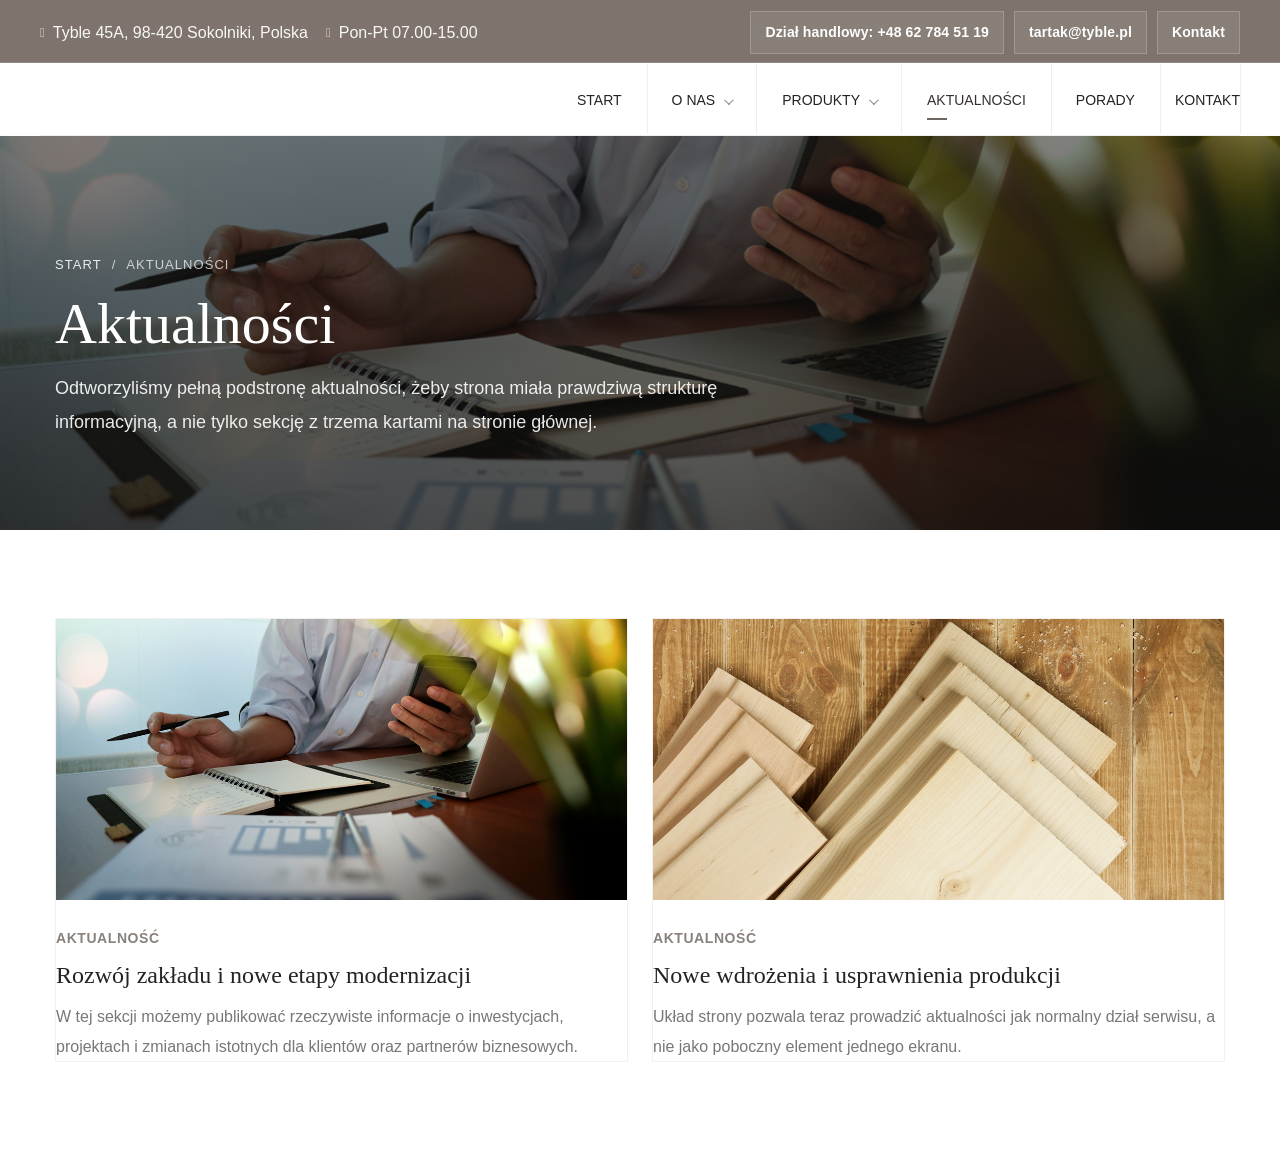
==== aktualnosci.html @ 10b48d71 "Initial site reconstruction" ====
<!DOCTYPE html>
<html lang="pl">
<head>
  <meta charset="utf-8"><meta name="viewport" content="width=device-width, initial-scale=1">
  <title>Aktualności | Tartak Tyble</title>
  <meta name="description" content="Aktualności Tartaku Tyble: rozwój firmy, projekty, inwestycje i ważne informacje dla klientów i partnerów.">
  <link rel="stylesheet" href="bootstrap.min.css"><link rel="stylesheet" href="font-awesome-5.min.css"><link rel="stylesheet" href="animate.min.css"><link rel="stylesheet" href="template.css"><link rel="stylesheet" href="default.css"><link rel="stylesheet" href="custom.css"><link rel="stylesheet" href="site.css">
</head>
<body>
  <div id="sp-top-bar"><div class="container"><div class="row align-items-center"><div id="sp-top1" class="col-lg-6 col-md-6"><div class="topbar-meta"><span><i class="fas fa-map-marker-alt"></i>Tyble 45A, 98-420 Sokolniki, Polska</span><span><i class="fas fa-clock"></i>Pon-Pt 07.00-15.00</span></div></div><div id="sp-top2" class="col-lg-6 col-md-6"><ul class="list-unstyled mb-0"><li><a href="tel:+48627845119">Dział handlowy: +48 62 784 51 19</a></li><li><a href="mailto:tartak@tyble.pl">tartak@tyble.pl</a></li><li><a href="kontakt.html">Kontakt</a></li></ul></div></div></div></div>
  <header id="sp-header"><div class="container"><div class="row align-items-center header-nav-row"><div id="sp-menu" class="col-12"><nav class="sp-megamenu-wrapper d-flex justify-content-end"><ul class="sp-megamenu-parent menu-animation-fade-up d-flex list-unstyled mb-0"><li><a href="index.html">Start</a></li><li class="sp-has-child"><a href="o-nas.html">O nas</a><div class="sp-dropdown sp-dropdown-main"><div class="sp-dropdown-inner"><ul class="list-unstyled mb-0"><li><a href="historia.html">Historia</a></li><li><a href="technologia.html">Technologia</a></li><li><a href="jakosc.html">Jakość</a></li><li><a href="park-maszynowy.html">Park maszynowy</a></li></ul></div></div></li><li class="sp-has-child"><a href="produkty.html">Produkty</a><div class="sp-dropdown sp-dropdown-main"><div class="sp-dropdown-inner"><ul class="list-unstyled mb-0"><li><a href="produkty.html#deska-sosnowa">Deska sosnowa podłogowa</a></li><li><a href="produkty.html#elewacyjne">Deski elewacyjne i podbitkowe</a></li><li><a href="produkty.html#fryzy">Fryzy</a></li><li><a href="produkty.html#ogrod">Program ogrodowy</a></li><li><a href="produkty.html#tarasowa">Deska podłogowa i tarasowa</a></li><li><a href="produkty.html#klejone">Elementy klejone i półfabrykaty meblowe</a></li><li><a href="produkty.html#listwy">Listwy wykończeniowe</a></li><li><a href="produkty.html#konstrukcyjne">Drewno konstrukcyjne</a></li><li><a href="produkty.html#tarcica">Tarcica</a></li></ul></div></div></li><li class="active"><a href="aktualnosci.html">Aktualności</a></li><li><a href="porady.html">Porady</a></li><li><a href="kontakt.html">Kontakt</a></li></ul></nav></div></div></div></header>
  <section class="page-hero" style="--page-hero-image: url('aktualnosci.jpg');"><div class="container page-shell"><div class="breadcrumbs-lite"><a href="index.html">Start</a><span>/</span><span>Aktualności</span></div><h1>Aktualności</h1><p>Odtworzyliśmy pełną podstronę aktualności, żeby strona miała prawdziwą strukturę informacyjną, a nie tylko sekcję z trzema kartami na stronie głównej.</p></div></section>
  <section class="page-section"><div class="container page-shell"><div class="article-grid"><article class="article-card"><img src="aktualnosci.jpg" alt="Aktualność 1"><div class="content-card" style="border:none;padding:28px 0 0 0;"><div class="meta-line">Aktualność</div><h3>Rozwój zakładu i nowe etapy modernizacji</h3><p>W tej sekcji możemy publikować rzeczywiste informacje o inwestycjach, projektach i zmianach istotnych dla klientów oraz partnerów biznesowych.</p></div></article><article class="article-card"><img src="projekty.jpg" alt="Aktualność 2"><div class="content-card" style="border:none;padding:28px 0 0 0;"><div class="meta-line">Aktualność</div><h3>Nowe wdrożenia i usprawnienia produkcji</h3><p>Układ strony pozwala teraz prowadzić aktualności jak normalny dział serwisu, a nie jako poboczny element jednego ekranu.</p></div></article></div></div></section>
</body>
</html>
---- template.css ----
@charset "UTF-8";
:root{--header_height: $header_height}body{text-rendering:auto;-webkit-font-smoothing:antialiased;-moz-osx-font-smoothing:grayscale}body.helix-ultimate-preloader{overflow:hidden}body.helix-ultimate-preloader:before{content:" ";position:fixed;top:0;left:0;width:100%;height:100%;z-index:99998;background:rgba(255, 255, 255, 0.9)}body.helix-ultimate-preloader:after{content:"";font-family:"FontAwesome";font-size:36px;position:fixed;top:50%;left:50%;margin-top:-24px;margin-left:-24px;width:48px;height:48px;line-break:48px;text-align:center;color:#007bff;-webkit-animation:fa-spin 2s infinite linear;animation:fa-spin 2s infinite linear;z-index:99999}a{transition:color 400ms, background-color 400ms}a,a:hover,a:focus,a:active{text-decoration:none}label{font-weight:normal}legend{padding-bottom:10px}img{display:block;max-width:100%;height:auto}.row{--bs-gutter-x: 1.875rem}.container{padding-left:15px;padding-right:15px}.element-invisible{position:absolute;padding:0;margin:0;border:0;height:1px;width:1px;overflow:hidden}#sp-top-bar{padding:8px 0;font-size:0.875rem}#sp-top-bar .sp-module{display:inline-block;margin:0 0 0 1.25rem}ul.social-icons{list-style:none;padding:0;margin:0;display:inline-block}ul.social-icons>li{display:inline-block;line-height:1.5}ul.social-icons>li:not(:last-child){margin-right:20px}.flex-auto{flex:auto}#sp-menu.menu-with-social .sp-megamenu-wrapper{flex:auto;justify-content:space-between;display:flex;align-items:center}#sp-menu>.sp-column{height:100%}#sp-menu .social-wrap{position:relative;padding-left:60px}#sp-menu .social-wrap:after{content:"";margin-top:10px;margin-bottom:10px;position:absolute;width:2px;height:calc(var(--header_height) - 20px);left:30px;background-color:rgba(80, 80, 80, 0.2)}#sp-menu ul.social-icons>li:not(:last-child){margin-right:20px}#sp-menu ul.social-icons a{color:#9c9c9c}#sp-menu .social-wrap.no-border ul.social-icons{border-left:none;padding-left:0px}#sp-menu.menu-center .sp-megamenu-wrapper{justify-content:center}.menu-flex .sp-megamenu-wrapper{display:flex;justify-content:flex-end}#menu-right .sp-module:first-child{border-right:2px solid rgba(80, 80, 80, 0.2);padding-right:30px}.header-has-modules #offcanvas-toggler{margin-right:20px;margin-left:0}.sp-module-content .mod-languages ul.lang-inline{margin:0;padding:0}.sp-module-content .mod-languages ul.lang-inline li{border:none;display:inline-block;margin:0 5px 0 0}.sp-module-content .mod-languages ul.lang-inline li a{padding:0 !important}.sp-module-content .mod-languages ul.lang-inline li>a:before{display:none}.sp-module-content .mod-languages img{display:inline-block;border:none}.sp-module-content .latestnews>li>a>span{display:block;margin-top:5px;font-size:85%}.sp-contact-info{list-style:none;padding:0;margin:0px}.sp-contact-info li{display:inline-block;margin:0px 10px 0px 0px;font-size:90%;white-space:nowrap}.sp-contact-info li i{margin:0 3px}#sp-header{height:71px;width:100%;position:relative;z-index:99;box-shadow:0 0 4px 0 rgba(0, 0, 0, 0.1);animation:spFadeIn 0.5s}#sp-header #offcanvas-toggler.offcanvas,#sp-header #offcanvas-toggler.mega{display:none !important}#sp-header.full-header-left #offcanvas-toggler.offcanvas,#sp-header.full-header-center #offcanvas-toggler.offcanvas,#sp-header.header-with-modal-menu #offcanvas-toggler.offcanvas,#sp-header.lg-header #offcanvas-toggler.offcanvas,#sp-header.header-with-social #offcanvas-toggler.offcanvas{display:flex !important}#sp-header.full-header-left .menu-with-offcanvas #offcanvas-toggler,#sp-header.full-header-center .menu-with-offcanvas #offcanvas-toggler,#sp-header.header-with-modal-menu .menu-with-offcanvas #offcanvas-toggler,#sp-header.lg-header .menu-with-offcanvas #offcanvas-toggler,#sp-header.header-with-social .menu-with-offcanvas #offcanvas-toggler{display:none !important}#sp-header.full-header{padding-left:45px;padding-right:45px}#sp-header.lg-header{box-shadow:0 2px 3px rgba(0, 0, 0, 0.1)}#sp-header.lg-header .logo{height:auto}#sp-header.lg-header #offcanvas-toggler{margin-right:20px;margin-left:0px}#sp-header.lg-header #offcanvas-toggler.offcanvas-toggler-right.offcanvas{display:none !important}#sp-header.lg-header .sp-column{height:100%}#sp-header.lg-header #sp-logo #offcanvas-toggler{display:none}#sp-header.header-with-modal-menu{color:#232323}#sp-header.header-with-modal-menu a{color:rgba(35, 35, 35, 0.6)}#sp-header.header-with-modal-menu a:hover,#sp-header.header-with-modal-menu a:focus{color:#c2bcb6}#sp-header.header-with-modal-menu .sp-contact-info>li{margin-right:15px;opacity:0.7;transition:0.3s}#sp-header.header-with-modal-menu .sp-contact-info>li:hover,#sp-header.header-with-modal-menu .sp-contact-info>li:focus{opacity:1}#sp-header.header-with-modal-menu .sp-contact-info>li>span{margin-right:5px}#sp-header.header-with-modal-menu #offcanvas-toggler{display:none !important}#sp-header.header-with-modal-menu.center-layout .modules-wrapper{height:auto;border:none;padding:0px;max-width:730px;margin:0 auto}#sp-header.header-with-modal-menu.center-layout #modal-menu .modal-menu-inner>.container{align-items:flex-start;padding:170px 0 0}#sp-header.header-with-modal-menu.center-layout #modal-menu .search{margin-bottom:80px}#sp-header.header-with-modal-menu.center-layout #modal-menu .search form:after{font-size:16px}#sp-header.header-with-modal-menu.center-layout #modal-menu .search form:hover:after{display:none}#sp-header.header-with-modal-menu.center-layout #modal-menu .search form input{background:transparent;border-bottom:2px solid rgba(32, 31, 31, 0.1);font-size:26px;padding:7px;border-radius:0px}#sp-header.header-with-modal-menu.center-layout #modal-menu .search form input::placeholder{color:rgba(32, 31, 31, 0.4)}#sp-header.header-with-modal-menu.center-layout #modal-menu .search form input:focus,#sp-header.header-with-modal-menu.center-layout #modal-menu .search form input:active,#sp-header.header-with-modal-menu.center-layout #modal-menu .search form input:active:focus{box-shadow:none;border-bottom:2px solid rgba(32, 31, 31, 0.7)}#sp-header.header-with-modal-menu.center-layout .sp-megamenu-wrapper{justify-content:center}#sp-header.header-with-modal-menu.center-layout .sp-megamenu-wrapper ul.sp-megamenu-parent{flex-direction:row}#sp-header.header-with-modal-menu.center-layout .sp-megamenu-wrapper .sp-megamenu-parent>li>a,#sp-header.header-with-modal-menu.center-layout .sp-megamenu-wrapper .sp-megamenu-parent>li>span{padding:0}#sp-header.header-with-modal-menu.center-layout .sp-megamenu-wrapper .sp-megamenu-parent>li>a:after,#sp-header.header-with-modal-menu.center-layout .sp-megamenu-wrapper .sp-megamenu-parent>li>span:after{top:100%;width:2px;height:20px;left:50%;transform:translateX(-50%);margin:10px 0 0 0}#sp-header.header-with-modal-menu.center-layout .sp-megamenu-wrapper .sp-megamenu-parent>li.sp-has-child:hover>a:after,#sp-header.header-with-modal-menu.center-layout .sp-megamenu-wrapper .sp-megamenu-parent>li.sp-has-child:hover>span:after{height:30px}#sp-header.header-with-modal-menu.center-layout .sp-megamenu-wrapper .sp-megamenu-parent>li.sp-has-child>.sp-dropdown{animation:spFadeIn 0.5s}#sp-header.header-with-modal-menu.center-layout .sp-megamenu-wrapper .sp-megamenu-parent>li:not(:last-child)>a,#sp-header.header-with-modal-menu.center-layout .sp-megamenu-wrapper .sp-megamenu-parent>li:not(:last-child)>span{margin-right:70px}#sp-header.header-with-modal-menu.center-layout .sp-megamenu-wrapper .sp-megamenu-parent>li>.sp-dropdown.sp-dropdown-main{top:100%;padding-top:50px;padding-left:0;left:auto !important;right:0px;transition:0.35s}#sp-header.header-with-modal-menu.center-layout .sp-megamenu-wrapper .sp-megamenu-parent>li>.sp-dropdown.sp-dropdown-main li.sp-menu-item>a,#sp-header.header-with-modal-menu.center-layout .sp-megamenu-wrapper .sp-megamenu-parent>li>.sp-dropdown.sp-dropdown-main li.sp-menu-item>span{padding:6px 0}#sp-header.header-with-modal-menu.classic-layout .modal-menu-inner>div{flex-direction:column;align-items:flex-start;padding:40px 0}#sp-header.header-with-modal-menu.classic-layout .modal-menu-inner>div .sp-megamenu-wrapper{height:100%;align-items:center}#sp-header.header-with-modal-menu.classic-layout .modal-menu-inner>div .social-icons{margin-top:auto;margin-bottom:0px;width:100%;border-top:2px solid rgba(32, 31, 31, 0.1);padding-top:20px;font-size:12px}#sp-header .logo{height:71px;display:inline-flex;margin:0;align-items:center}#sp-header .logo a{font-size:24px;line-height:1;margin:0;padding:0}#sp-header .logo p{margin:5px 0 0}#sp-header.header-sticky{position:fixed;z-index:9999;top:0;left:0;width:100%;animation:spFadeInDown 0.5s}#sp-header .sp-module{margin-left:20px}#sp-header nav.sp-megamenu-wrapper #offcanvas-toggler{display:none}#sp-header-topbar{position:relative;z-index:111}#sp-header-topbar .sp-profile-wrapper .sp-sign-in .user-text{display:none !important}#sp-header-topbar #sp-logo #offcanvas-toggler{display:none !important}#sp-header-topbar .container-inner{border-bottom:1px solid #e5e5e5}#sp-header-topbar .container-inner>.row{min-height:71px}#sp-header-topbar a{color:#909196}#sp-header-topbar a:hover{color:#353130}#sp-header-topbar .sp-contact-info{color:#909196}.header-modules{margin-left:20px}.header-modules .sp-module{margin-left:20px}.header-modules .search{position:relative}.header-modules .search form:after{content:"";font-family:"Font Awesome 5 Free";font-weight:900;position:absolute;top:0;font-size:12px;line-height:32px;right:10px}.header-modules .search form input{background:#efeff0;border:none;height:32px;font-size:15px;border-radius:3px;padding:5px 10px}.burger-icon{width:25px;cursor:pointer}.burger-icon>span{display:block;height:2px;background-color:#000;margin:5px 0;transition:background-color 0.3s ease-in, opacity 0.3s ease-in, transform 0.3s ease-in}.offcanvas-active .burger-icon>span,#modal-menu-toggler.active .burger-icon>span{background-color:#000}.offcanvas-active .burger-icon>span:nth-child(1),#modal-menu-toggler.active .burger-icon>span:nth-child(1){transform:translate(0, 8px) rotate(-45deg)}.offcanvas-active .burger-icon>span:nth-child(2),#modal-menu-toggler.active .burger-icon>span:nth-child(2){opacity:0}.offcanvas-active .burger-icon>span:nth-child(3),#modal-menu-toggler.active .burger-icon>span:nth-child(3){transform:translate(0, -5px) rotate(45deg)}.offcanvas-active .close-offcanvas .burger-icon>span{transition-delay:0.2s}body.modal-menu-active{overflow-y:hidden}#modal-menu{background:#f9f9f9;position:fixed !important;top:71px;left:0;right:0;transition:0.5s;bottom:120%;overflow:hidden;display:flex;z-index:10}#modal-menu.has-bg{background-image:url(../images/menu-bg.jpg);background-repeat:no-repeat;background-size:cover;background-position:center center}#modal-menu.active{bottom:0}#modal-menu .sp-megamenu-parent>li>a,#modal-menu .sp-megamenu-parent>li>span{display:block}#modal-menu .sp-megamenu-parent>li>a:after,#modal-menu .sp-megamenu-parent>li>span:after{transition:0.3s}#modal-menu .sp-megamenu-parent>li:hover>a,#modal-menu .sp-megamenu-parent>li:hover>span,#modal-menu .sp-megamenu-parent>li.active>a,#modal-menu .sp-megamenu-parent>li.active>span{color:#353130}#modal-menu .sp-megamenu-parent>li:hover>a:after,#modal-menu .sp-megamenu-parent>li:hover>span:after,#modal-menu .sp-megamenu-parent>li.active>a:after,#modal-menu .sp-megamenu-parent>li.active>span:after{opacity:1}#modal-menu .sp-megamenu-parent>li>a .nav-counter,#modal-menu .sp-megamenu-parent>li>span .nav-counter{font-size:16px}#modal-menu .sp-megamenu-parent>li:hover>a:before,#modal-menu .sp-megamenu-parent>li.active>a:before{width:0;opacity:0}#modal-menu .modal-menu-inner{position:relative !important;width:100%}#modal-menu .modal-menu-inner #menu-dismiss{position:absolute;top:60px;left:60px;cursor:pointer}#modal-menu .modal-menu-inner #menu-dismiss svg{font-size:55px}#modal-menu .modal-menu-inner>.container{display:flex;padding:70px 0;align-items:center;height:100%}#modal-menu .modal-menu-inner>.container>.row{width:100%}#modal-menu ul.sp-megamenu-parent{display:flex !important;flex-direction:column}#modal-menu ul.sp-megamenu-parent>li{position:relative}#modal-menu ul.sp-megamenu-parent>li:not(:last-child){margin-bottom:30px}#modal-menu ul.sp-megamenu-parent>li>a,#modal-menu ul.sp-megamenu-parent>li>span{font-size:26px;font-weight:600;line-height:1.4;text-transform:initial}#modal-menu ul.sp-megamenu-parent li.sp-has-child>a,#modal-menu ul.sp-megamenu-parent li.sp-has-child>span{position:relative}#modal-menu ul.sp-megamenu-parent li.sp-has-child>a:after,#modal-menu ul.sp-megamenu-parent li.sp-has-child>span:after{content:"";font-family:"Font Awesome 5 Free";float:right;position:absolute;top:2px}#modal-menu ul.sp-megamenu-parent li.sp-has-child:hover>a:after,#modal-menu ul.sp-megamenu-parent li.sp-has-child:hover>span:after{transform:translateX(5px)}#modal-menu ul.sp-megamenu-parent li.sp-has-child:hover>.sp-dropdown{animation:spFadeInDown 0.5s}#modal-menu ul.sp-megamenu-parent .sp-dropdown{left:100% !important;transition:0.3s;padding-left:20px}#modal-menu ul.sp-megamenu-parent .sp-dropdown.sp-dropdown-main{top:0px}#modal-menu ul.sp-megamenu-parent .sp-dropdown.sp-dropdown-mega{top:auto;bottom:0px}#modal-menu ul.sp-megamenu-parent .sp-dropdown .sp-dropdown-inner{box-shadow:none;border-radius:0px;position:relative;overflow:visible !important;max-height:initial;background-color:#fff;padding:20px}#modal-menu ul.sp-megamenu-parent .sp-dropdown .sp-dropdown-inner ul>li>a{font-weight:500 !important;font-size:15px !important}#modal-menu .modules-wrapper{display:flex;flex-direction:column;height:100%;justify-content:center;max-width:330px;border-left:2px solid rgba(32, 31, 31, 0.1);padding:30px;color:#232323}#modal-menu .modules-wrapper a{color:#232323}#modal-menu .modules-wrapper a:hover,#modal-menu .modules-wrapper a:focus{color:#c2bcb6}#modal-menu .modules-wrapper .sp-module{margin-left:0;margin-bottom:15px}#modal-menu .modules-wrapper .search form{margin-bottom:30px}#modal-menu .modules-wrapper .search form input{height:40px}#modal-menu .modules-wrapper .sp-contact-info{margin-bottom:10px;display:flex;flex-direction:column}#modal-menu .modules-wrapper .sp-contact-info>li{margin-bottom:35px}#modal-menu .modules-wrapper .sp-contact-info>li>span{font-size:12px;margin-bottom:10px}#modal-menu .modules-wrapper .sp-contact-info>li>a{opacity:0.7}#modal-menu .modules-wrapper .sp-contact-info>li>a:hover,#modal-menu .modules-wrapper .sp-contact-info>li>a:focus{opacity:1}#modal-menu .modules-wrapper .social-icons{font-size:14px}#modal-menu .modules-wrapper .social-icons a{opacity:0.7}#modal-menu .modules-wrapper .social-icons a:hover,#modal-menu .modules-wrapper .social-icons a:focus{opacity:1}#sp-logo.has-border{position:relative;padding-right:45px}#sp-logo.has-border:after{content:"";margin-top:10px;margin-bottom:10px;position:absolute;width:2px;height:calc(var(--header_height) - 20px);right:15px;background-color:rgba(80, 80, 80, 0.2)}#sp-logo.has-border .sp-column{display:inline-flex;align-items:center}.sp-profile-wrapper{position:relative;font-size:14px}.sp-profile-wrapper .arrow-icon{font-size:11px}.sp-profile-wrapper .sp-profile-dropdown{background:#fff;border:1px solid #e4e4e4;border-radius:3px;padding:10px 15px !important;list-style:none !important;font-size:14px;position:absolute;min-width:100px;right:0;top:100%;display:none !important}.sp-profile-wrapper .sp-profile-dropdown>li:not(:last-child){border-bottom:1px solid #e4e4e4;padding-bottom:5px;margin-bottom:5px;line-height:1.3}.sp-profile-wrapper:hover .sp-profile-dropdown{display:block !important;animation:spFadeInDown 0.5s}#sp-title{min-height:0}.sp-page-title{padding:30px 0;background-repeat:no-repeat;background-position:50% 50%;background-size:cover;background-attachment:fixed}.sp-page-title .sp-page-title-heading,.sp-page-title .sp-page-title-sub-heading{margin:0;padding:0;color:#fff}.sp-page-title .sp-page-title-heading{font-size:24px;line-height:1}.sp-page-title .sp-page-title-sub-heading{font-size:14px;font-weight:normal;line-height:1;margin-top:10px}.sp-page-title .breadcrumb{background:none;padding:0;margin:10px 0 0 0}.sp-page-title .breadcrumb>.active{color:rgba(255, 255, 255, 0.8)}.sp-page-title .breadcrumb>span,.sp-page-title .breadcrumb>li,.sp-page-title .breadcrumb>li+li:before,.sp-page-title .breadcrumb>li>a{color:#fff}.breadcrumb{padding:0.75rem 1rem;background-color:#e9ecef;border-radius:0.25rem}.body-innerwrapper{overflow-x:hidden}.layout-boxed .body-innerwrapper{max-width:1240px;margin:0 auto;box-shadow:0 0 5px rgba(0, 0, 0, 0.2)}#sp-main-body{padding:100px 0}body.view-article.remove-container .body-innerwrapper>#sp-main-body>.container,body.view-article.remove-container .body-innerwrapper>.sp-main-body>.container{max-width:100%;padding:0}.com-sppagebuilder #sp-main-body{padding:0}#sp-left .sp-module,#sp-right .sp-module{margin-top:50px;border:1px solid #f3f3f3;padding:30px;border-radius:3px}#sp-left .sp-module:first-child,#sp-right .sp-module:first-child{margin-top:0}#sp-left .sp-module .sp-module-title,#sp-right .sp-module .sp-module-title{margin:0 0 30px;padding-bottom:20px;font-size:22px;font-weight:700;border-bottom:1px solid #f3f3f3}#sp-left .sp-module ul,#sp-right .sp-module ul{list-style:none;padding:0;margin:0}#sp-left .sp-module ul>li,#sp-right .sp-module ul>li{display:block;border-bottom:1px solid #f3f3f3}#sp-left .sp-module ul>li>a,#sp-right .sp-module ul>li>a{display:block;padding:5px 0;line-height:36px;padding:2px 0}#sp-left .sp-module ul>li:last-child,#sp-right .sp-module ul>li:last-child{border-bottom:none}#sp-left .sp-module .categories-module ul,#sp-right .sp-module .categories-module ul{margin:0 10px}#sp-left .sp-module .latestnews>div,#sp-right .sp-module .latestnews>div{padding-bottom:5px;margin-bottom:5px;border-bottom:1px solid #e8e8e8}#sp-left .sp-module .latestnews>div:last-child,#sp-right .sp-module .latestnews>div:last-child{padding-bottom:0;margin-bottom:0;border-bottom:0}#sp-left .sp-module .latestnews>div>a,#sp-right .sp-module .latestnews>div>a{display:block;font-weight:400}#sp-left .sp-module .tagscloud,#sp-right .sp-module .tagscloud{margin:-2px 0}#sp-left .sp-module .tagscloud .tag-name,#sp-right .sp-module .tagscloud .tag-name{display:inline-block;padding:5px 10px;background:#808080;color:#fff;border-radius:4px;margin:2px 0}#sp-left .sp-module .tagscloud .tag-name span,#sp-right .sp-module .tagscloud .tag-name span{display:inline-block;min-width:10px;padding:3px 7px;font-size:12px;font-weight:700;line-height:1;text-align:center;white-space:nowrap;vertical-align:baseline;background-color:rgba(0, 0, 0, 0.2);border-radius:10px}.login img{display:inline-block;margin:20px 0}.login .checkbox input[type="checkbox"]{margin-top:6px}.form-links ul{list-style:none;padding:0;margin:0}.hide-label{border:0;clip:rect(1px 1px 1px 1px);clip:rect(1px, 1px, 1px, 1px);height:1px;margin:-1px;overflow:hidden;padding:0;position:absolute;width:1px}.search .btn-toolbar{margin-bottom:20px}.search .btn-toolbar span.icon-search{margin:0}.search .btn-toolbar button{color:#fff}.search .phrases .phrases-box .controls label{display:inline-block;margin:0 20px 20px}.search .phrases .ordering-box{margin-bottom:15px}.search .only label{display:inline-block;margin:0 20px 20px}.search .search-results dt.result-title{margin-top:40px}.search .search-results dt,.search .search-results dd{margin:5px 0}.filter-search .chzn-container-single .chzn-single{height:34px;line-height:34px}.form-search .finder label{display:block}.form-search .finder .input-medium{width:60%;border-radius:4px}.finder .word input{display:inline-block}.finder .search-results.list-striped li{padding:20px 0}.article-list .article{margin-bottom:30px;padding:20px;border:1px solid #f5f5f5;border-radius:3px}.article-list .article .article-intro-image,.article-list .article .article-featured-video,.article-list .article .article-featured-audio,.article-list .article .article-feature-gallery{margin:-20px -20px 20px -20px;border-radius:3px 3px 0 0;border-bottom:1px solid #f5f5f5;overflow:hidden}.article-list .article .article-intro-image img,.article-list .article .article-featured-video img,.article-list .article .article-featured-audio img,.article-list .article .article-feature-gallery img{border-radius:3px 3px 0 0}.article-list .article .article-header h1,.article-list .article .article-header h2{font-size:1.375rem;margin:0 0 1.25rem 0}.article-list .article .article-header h1 a,.article-list .article .article-header h2 a{color:#656565}.article-list .article .article-header h1 a:hover,.article-list .article .article-header h1 a:active,.article-list .article .article-header h1 a:focus,.article-list .article .article-header h2 a:hover,.article-list .article .article-header h2 a:active,.article-list .article .article-header h2 a:focus{color:#353130}.article-list .article .readmore{font-size:0.875rem}.article-list .article .readmore a{color:#656565;font-weight:500}.article-list .article .readmore a:hover,.article-list .article .readmore a:active,.article-list .article .readmore a:focus{color:#353130}.article-list .article figcaption.caption{text-align:center;font-size:14px;color:#252525;margin:5px 0px;opacity:0.7}.related-article-large .article-image{width:350px;min-width:350px}.related-article-large .article-information{border-left:1px solid #f1f1f1;padding-left:20px;margin-left:20px}.related-article-large .article-information>span{font-size:0.813rem}.related-article-large .article-information>span+span::before{display:inline-block;padding-right:0.5rem;padding-left:0.5rem;content:"/"}.related-article-large .article-information>span a{color:#656565}.related-article-large .article-information>span a:hover{color:#353130}.related-article-large .article-information .intro-text{margin-top:20px}.article-info{display:-webkit-box;display:-ms-flexbox;display:flex;-ms-flex-wrap:wrap;flex-wrap:wrap;margin-bottom:1rem}.article-info>span{font-size:0.813rem}.article-info>span+span::before{display:inline-block;padding-right:0.5rem;padding-left:0.5rem;content:"/"}.article-info>span a{color:#656565}.article-info>span a:hover{color:#353130}.article-details .article-header{position:relative}.article-details .article-header h1,.article-details .article-header h2{font-size:2.25rem}.article-details .article-info{margin-bottom:1rem}.article-details .article-full-image{margin-bottom:2rem}.article-details .article-full-image img{display:inline-block;border-radius:4px}.article-details .article-featured-video,.article-details .article-featured-audio,.article-details .article-feature-gallery{margin-bottom:2rem}.article-details .article-ratings-social-share{padding:1rem 0;border-top:1px solid #f5f5f5;border-bottom:1px solid #f5f5f5;margin-bottom:1rem}.article-details .article-author-information{padding-top:2rem;margin-top:2rem;border-top:1px solid #f5f5f5}.article-details .article-can-edit{position:relative;margin-bottom:10px}.article-details .article-can-edit a{display:inline-block;background:#2a61c9;color:#fff;padding:5px 12px;border-radius:3px;font-size:14px}.article-details figcaption.caption{font-size:14px;color:#252525;margin:5px 0px;opacity:0.7}.related-article-list-container{margin-top:15px}.related-article-list-container .related-article-title{font-size:22px;padding-bottom:15px;border-bottom:1px solid #f3f3f3}.related-article-list-container ul.related-article-list{list-style:none;padding:0}.related-article-list-container ul.related-article-list li{margin-bottom:10px}.related-article-list-container ul.related-article-list li .article-header h2{font-size:1.2rem}.related-article-list-container ul.related-article-list li .article-header h2 a{color:#252525}.related-article-list-container ul.related-article-list li .article-header h2 a:hover{color:#044cd0}.related-article-list-container ul.related-article-list li .published{font-size:14px}.tags{list-style:none;padding:0;margin:-0.3125rem;display:flex;flex-wrap:wrap}.tags>li{display:inline-block;margin:0.3125rem}.tags>li a{display:block;font-size:0.875rem;padding:0.5rem 1rem;border-radius:6.25rem}.tags>li a:hover{color:#fff}.pager{list-style:none;padding:2rem 0 0 0;margin:2rem 0 0 0;border-top:1px solid #f5f5f5}.pager::after{display:block;clear:both;content:""}.pager>li{display:inline-block}.pager>li.previous{float:left}.pager>li.next{float:right}.pager>li a{display:inline-block;font-size:0.785rem;padding:1rem 2.5rem;border-radius:100px}#article-comments{padding-top:2rem;margin-top:2rem;border-top:1px solid #f5f5f5}.article-ratings{display:flex;align-items:center}.article-ratings .rating-symbol{unicode-bidi:bidi-override;direction:rtl;font-size:1rem;display:inline-block;margin-left:5px}.article-ratings .rating-symbol span.rating-star{font-family:"Font Awesome 5 Free";font-weight:normal;font-style:normal;display:inline-block}.article-ratings .rating-symbol span.rating-star.active:before{content:"";font-weight:900;color:#f6bc00}.article-ratings .rating-symbol span.rating-star:before{content:"";padding-right:5px}.article-ratings .rating-symbol span.rating-star:hover:before,.article-ratings .rating-symbol span.rating-star:hover~span.rating-star:before{content:"";color:#e7b000;font-weight:900;cursor:pointer}.article-ratings .ratings-count{font-size:0.785rem;color:#4c4b4b}.article-ratings .fa-spinner{margin-right:5px}.pagination-wrapper{align-items:center}.pagination-wrapper .pagination{margin-bottom:0}.article-social-share{float:right}.article-social-share .social-share-icon ul{padding:0;list-style:none;margin:0}.article-social-share .social-share-icon ul li{display:inline-block}.article-social-share .social-share-icon ul li:not(:last-child){margin-right:10px}.article-social-share .social-share-icon ul li a{border:1px solid #ededed;font-size:1rem;border-radius:50%;height:34px;line-height:34px;text-align:center;width:34px;display:inline-block}.article-social-share .social-share-icon ul li a:hover,.article-social-share .social-share-icon ul li a:focus{color:#fff}.newsfeed-category .category{list-style:none;padding:0;margin:0}.newsfeed-category .category li{padding:5px 0}.newsfeed-category #filter-search{margin:10px 0}.category-module,.categories-module,.archive-module,.latestnews,.newsflash-horiz,.mostread,.form-links,.list-striped{list-style:none;padding:0;margin:0}.category-module li,.categories-module li,.archive-module li,.latestnews li,.newsflash-horiz li,.mostread li,.form-links li,.list-striped li{padding:2px 0}.category-module li h4,.categories-module li h4,.archive-module li h4,.latestnews li h4,.newsflash-horiz li h4,.mostread li h4,.form-links li h4,.list-striped li h4{margin:5px 0}.article-footer-top{display:table;clear:both;width:100%}.article-footer-top .post_rating{float:left}.contentpane:not(.com-sppagebuilder){padding:20px}#sp-bottom{padding:60px 0 30px;font-size:14px;line-height:1.6}#sp-bottom .sp-module{margin-bottom:30px}#sp-bottom .sp-module .sp-module-title{font-weight:700;font-size:18px;margin:0 0 30px;color:#fff}#sp-bottom .sp-module ul{list-style:none;padding:0;margin:0}#sp-bottom .sp-module ul>li{display:block;margin-bottom:15px}#sp-bottom .sp-module ul>li:last-child{margin-bottom:0}#sp-bottom .sp-module ul>li>a{display:block}#sp-footer{font-size:14px;padding:0}#sp-footer .container-inner{padding:30px 0;border-top:1px solid rgba(255, 255, 255, 0.1)}#sp-footer ul.menu{display:inline-block;list-style:none;padding:0;margin:0 -10px}#sp-footer ul.menu li{display:inline-block;margin:0 10px}#sp-footer ul.menu li a{display:block}#sp-footer ul.menu li a:hover{background:none}#sp-footer #sp-footer2{text-align:right}html.coming-soon{width:100%;height:100%;min-height:100%}html.coming-soon body{width:100%;height:100%;min-height:100%;display:-ms-flexbox;display:-webkit-box;display:flex;-ms-flex-align:center;-ms-flex-pack:center;-webkit-box-align:center;align-items:center;-webkit-box-pack:center;justify-content:center;padding-top:40px;padding-bottom:40px;text-align:center;background-repeat:no-repeat;background-position:50% 40%}html.coming-soon .coming-soon-logo{display:inline-block;margin-bottom:2rem}html.coming-soon #coming-soon-countdown{margin-top:4rem}html.coming-soon #coming-soon-countdown .coming-soon-days,html.coming-soon #coming-soon-countdown .coming-soon-hours,html.coming-soon #coming-soon-countdown .coming-soon-minutes,html.coming-soon #coming-soon-countdown .coming-soon-seconds{margin:0;float:left;width:25%}html.coming-soon #coming-soon-countdown .coming-soon-days .coming-soon-number,html.coming-soon #coming-soon-countdown .coming-soon-hours .coming-soon-number,html.coming-soon #coming-soon-countdown .coming-soon-minutes .coming-soon-number,html.coming-soon #coming-soon-countdown .coming-soon-seconds .coming-soon-number{width:100%;font-size:4.5rem;letter-spacing:-1px;line-height:1}html.coming-soon #coming-soon-countdown .coming-soon-days .coming-soon-string,html.coming-soon #coming-soon-countdown .coming-soon-hours .coming-soon-string,html.coming-soon #coming-soon-countdown .coming-soon-minutes .coming-soon-string,html.coming-soon #coming-soon-countdown .coming-soon-seconds .coming-soon-string{font-size:1.5rem;letter-spacing:-1px;display:block;text-transform:uppercase}html.coming-soon .coming-soon-position{margin-top:2rem}html.coming-soon .social-icons{margin-top:4rem}html.coming-soon .coming-soon-login form{display:inline-block}html.error-page{width:100%;height:100%}html.error-page body{width:100%;height:100%;display:-ms-flexbox;display:-webkit-box;display:flex;-ms-flex-align:center;-ms-flex-pack:center;-webkit-box-align:center;align-items:center;-webkit-box-pack:center;justify-content:center;padding-top:40px;padding-bottom:40px;text-align:center;background-repeat:no-repeat;background-position:50% 40%}html.error-page .error-logo{display:inline-block;margin-bottom:2rem}html.error-page .error-code{margin:0 0 1rem;font-size:6rem;line-break:1}html.error-page .error-message{font-size:1.5rem;margin-bottom:3rem}.sp-social-share ul{display:block;padding:0;margin:20px -5px 0}.sp-social-share ul li{display:inline-block;font-size:24px;margin:0 5px}.profile>div:not(:last-child){margin-bottom:30px}.dl-horizontal dt{margin:8px 0;text-align:left}.page-header{padding-bottom:15px}table.category{width:100%}table.category thead>tr,table.category tbody>tr{border:1px solid #f2f2f2}table.category thead>tr th,table.category thead>tr td,table.category tbody>tr th,table.category tbody>tr td{padding:10px}.contact-form .form-actions{background:none;border:none}@media print{.visible-print{display:inherit !important}.hidden-print{display:none !important}}.sp-preloader{height:100%;left:0;position:fixed;top:0;width:100%;z-index:99999}.sp-preloader>div{border-radius:50%;height:50px;width:50px;top:50%;left:50%;margin-top:-25px;margin-left:-25px;position:absolute;animation:spSpin 0.75s linear infinite}.sp-preloader>div:after{content:"";position:absolute;width:49px;height:49px;top:1px;right:0;left:0;margin:auto;border-radius:50%}.sp-scroll-up{display:none;position:fixed;bottom:60px;right:30px;width:36px;height:36px;line-height:36px;text-align:center;font-size:16px;color:#fff;background:rgba(100, 100, 100, 0.4);border-radius:100%;z-index:1000;transition:all 0.3s ease}.sp-scroll-up:hover,.sp-scroll-up:active,.sp-scroll-up:focus{color:#fff;background:#000}.control-group{margin-bottom:1rem}select.form-control:not([multiple]),select.inputbox:not([multiple]),select:not([multiple]){height:calc(2.25rem + 2px)}.form-control-feedback{display:block;margin-top:0.25rem;font-size:0.875em}input[type="text"],textarea{outline:none;box-shadow:none !important}input[type="text"]:not(.form-control),input[type="email"]:not(.form-control),input[type="url"]:not(.form-control),input[type="date"]:not(.form-control),input[type="password"]:not(.form-control),input[type="search"]:not(.form-control),input[type="tel"]:not(.form-control),input[type="number"]:not(.form-control),select:not(.form-select):not(.form-control){display:block;width:100%;padding:0.5rem 0.5rem;font-size:1rem;line-height:1.25;color:#495057;background-color:#fff;background-image:none;background-clip:padding-box;border:1px solid rgba(0, 0, 0, 0.15);border-radius:0.25rem;transition:border-color ease-in-out 0.15s, box-shadow ease-in-out 0.15s}input[type="text"]:not(.form-control):focus,input[type="email"]:not(.form-control):focus,input[type="url"]:not(.form-control):focus,input[type="date"]:not(.form-control):focus,input[type="password"]:not(.form-control):focus,input[type="search"]:not(.form-control):focus,input[type="tel"]:not(.form-control):focus,input[type="number"]:not(.form-control):focus,select:not(.form-select):not(.form-control):focus{color:#495057;background-color:#fff;border-color:#80bdff;outline:0}.password-group meter{width:100%}.chzn-select,.chzn-select-deselect{width:100%}.chzn-container.chzn-container-single .chzn-single{display:block;width:100%;padding:0.5rem 0.75rem;line-height:1.25;height:calc(2.25rem + 2px);color:#495057;background-color:#fff;background-image:none;background-clip:padding-box;border:1px solid rgba(0, 0, 0, 0.15);border-radius:0.25rem;transition:border-color ease-in-out 0.15s, box-shadow ease-in-out 0.15s;box-shadow:none}.chzn-container.chzn-container-single .chzn-single div{width:30px;background:none}.chzn-container.chzn-container-single .chzn-single div>b{background:none;position:relative;font:normal normal normal 14px/1 FontAwesome}.chzn-container.chzn-container-single .chzn-single div>b:after{content:"";font-family:"Font Awesome 5 Free";font-weight:900;font-size:0.875rem;position:absolute;top:50%;left:50%;transform:translate(-50%, -50%);-webkit-transform:translate(-50%, -50%)}.chzn-container.chzn-container-single.chzn-container-active.chzn-with-drop .chzn-single{border-radius:0.25rem 0.25rem 0 0}.chzn-container.chzn-container-single .chzn-search{padding:0.625rem}.chzn-container.chzn-container-single .chzn-search input[type="text"]{display:block;width:100%;padding:0.5rem 1.429rem 0.5rem 0.75rem;font-size:0.875rem;line-height:1.25;height:calc(2rem + 2px);color:#495057;background-color:#fff;background-image:none;background-clip:padding-box;border:1px solid rgba(0, 0, 0, 0.15);border-radius:0.25rem;transition:border-color ease-in-out 0.15s, box-shadow ease-in-out 0.15s;box-shadow:none;-webkit-box-shadow:none}.chzn-container.chzn-container-single .chzn-search input[type="text"]:focus{border-color:#80bdff;outline:0;box-shadow:0 0 0 0.2rem rgba(0, 123, 255, 0.25);-webkit-box-shadow:0 0 0 0.2rem rgba(0, 123, 255, 0.25)}.chzn-container.chzn-container-single .chzn-search:after{content:"";font-family:FontAwesome;font-size:0.875rem;color:rgba(0, 0, 0, 0.2);position:absolute;top:50%;right:20px;transform:translateY(-50%);-webkit-transform:translateY(-50%)}.chzn-container.chzn-container-single .chzn-drop{border-color:rgba(0, 0, 0, 0.15);border-radius:0 0 0.25rem 0.25rem;box-shadow:none;-webkit-box-shadow:none}.chzn-container.chzn-container-single .chzn-results li.highlighted{background-image:none !important}.chzn-container.chzn-container-multi .chzn-choices{display:block;width:100%;padding:0 0.75rem;min-height:calc(2.25rem + 2px);line-height:1.25;background-color:#fff;background-image:none;background-clip:padding-box;border:1px solid rgba(0, 0, 0, 0.15);border-radius:0.25rem;transition:border-color ease-in-out 0.15s, box-shadow ease-in-out 0.15s;box-shadow:none;-webkit-box-shadow:none}.chzn-container.chzn-container-multi .chzn-choices li.search-field input[type="text"]{font-size:0.875rem;font-weight:normal;line-height:1.25;height:calc(2rem + 2px);background-color:#fff}.chzn-container.chzn-container-multi .chzn-choices li.search-choice{margin:5.5px 5px 0 0;padding:5px 20px 5px 5px;background-image:none;background-color:#f5f5f5;border-color:rgba(0, 0, 0, 0.1);box-shadow:none;-webkit-box-shadow:none}.chzn-container.chzn-container-multi .chzn-choices li.search-choice .search-choice-close{background:none;top:5px;color:rgba(0, 0, 0, 0.2)}.chzn-container.chzn-container-multi .chzn-choices li.search-choice .search-choice-close:hover{color:rgba(0, 0, 0, 0.5)}.chzn-container.chzn-container-multi .chzn-choices li.search-choice .search-choice-close:after{content:"";font-family:FontAwesome;font-size:0.875rem;position:absolute;top:0;right:0}.chzn-container.chzn-container-multi.chzn-with-drop.chzn-container-active .chzn-choices{border-radius:0.25rem}.chzn-container.chzn-container-multi.chzn-with-drop .chzn-drop{margin-top:-4px;border:none;border-radius:0;box-shadow:none;-webkit-box-shadow:none}.chzn-container.chzn-container-multi.chzn-with-drop .chzn-drop .chzn-results:not(:empty){padding:0.75rem;background:#fff;border:1px solid rgba(0, 0, 0, 0.15);border-top:0;border-radius:0 0 0.25rem 0.25rem}.chzn-container.chzn-container-multi.chzn-with-drop .chzn-drop .chzn-results li.no-results{background:none}.form-horizontal .control-label{float:left;width:auto;padding-top:5px;padding-right:5px;text-align:left}.form-horizontal .controls{margin-left:220px}.card-block{padding:20px}.card-block ul{list-style:none;padding:0;margin:0;display:block}.card-block ul li{display:block}.alert.alert-error{color:#721c24;background-color:#f8d7da;border-color:#f5c6cb}.invalid{color:#a51f18;border-color:#a51f18}#sp-cookie-consent{position:fixed;font-size:16px;font-weight:500;bottom:0;left:0;width:100%;z-index:10001}#sp-cookie-consent>div{padding:20px;position:relative}#attrib-helix_ultimate_blog_options #jform_attribs_helix_ultimate_article_format{position:relative;display:inline-block;vertical-align:middle;white-space:nowrap}#attrib-helix_ultimate_blog_options #jform_attribs_helix_ultimate_article_format .form-check-inline{margin:0;margin-right:-5px;padding-left:0px}#attrib-helix_ultimate_blog_options #jform_attribs_helix_ultimate_article_format .form-check-inline label{display:inline-block;padding:4px 12px;margin-bottom:0;font-size:13px;line-height:18px;text-align:center;vertical-align:middle;cursor:pointer;background-color:#f3f3f3;color:#333;border-top:1px solid #b3b3b3;border-right:1px solid #b3b3b3;border-bottom:1px solid #b3b3b3;box-shadow:0 1px 2px rgba(0, 0, 0, 0.05);border-radius:0}#attrib-helix_ultimate_blog_options #jform_attribs_helix_ultimate_article_format .form-check-inline label.btn-success{background:#46a546;color:#fff}#attrib-helix_ultimate_blog_options #jform_attribs_helix_ultimate_article_format .form-check-inline label input[type="radio"]{display:none !important}#attrib-helix_ultimate_blog_options #jform_attribs_helix_ultimate_article_format .form-check-inline:last-child label{border-top-right-radius:3px;border-bottom-right-radius:3px}#attrib-helix_ultimate_blog_options #jform_attribs_helix_ultimate_article_format .form-check-inline:first-child label{border-left:1px solid #b3b3b3;border-top-left-radius:3px;border-bottom-left-radius:3px}.com-contenthistory .btn-group{display:flex;justify-content:flex-end}.com-contenthistory .btn-group button{display:inline-block;padding:4px 12px;margin-bottom:0;font-size:13px;line-height:18px;text-align:center;vertical-align:middle;cursor:pointer;color:#333;text-shadow:0 1px 1px rgba(255, 255, 255, 0.75);background-color:#f5f5f5;background-repeat:repeat-x;border:1px solid #bbb;border-bottom-color:#a2a2a2;-webkit-border-radius:4px;-moz-border-radius:4px;border-radius:4px;box-shadow:inset 0 1px 0 rgba(255, 255, 255, 0.2), 0 1px 2px rgba(0, 0, 0, 0.05)}.com-contenthistory .btn-group button:hover{color:#333;background-color:#e9e9e9}#versionsModal{top:10%}#versionsModal .modal-dialog{max-width:80%}#versionsModal iframe{min-height:300px}body.com-content.view-form.layout-edit .nav-tabs .nav-link{display:block !important}.no-js img.lazyload{display:none}#system-message-container{position:fixed;bottom:0px;right:15px;max-width:350px;z-index:9999}#system-message-container .alert{font-size:13px;line-height:1.5}#system-message-container .alert>.btn-close{position:absolute;right:5px;top:5px;cursor:pointer}#system-message-container joomla-alert{font-size:13px}.com-users.view-registration #member-registration .modal-dialog,.com-users.view-registration #member-profile .modal-dialog,.com-users.view-profile #member-registration .modal-dialog,.com-users.view-profile #member-profile .modal-dialog{display:flex;align-items:center;min-height:calc(100% - 1rem)}.hu-media-modal .modal-dialog{display:flex;align-items:center;min-height:calc(100% - 1rem)}.registration #member-registration #jform_privacyconsent_privacy-lbl{display:inline-flex}.registration #member-registration #jform_privacyconsent_privacy-lbl>a{position:initial;display:block;color:#656565}.registration #member-registration #jform_privacyconsent_privacy-lbl>a:hover,.registration #member-registration #jform_privacyconsent_privacy-lbl>a:focus{color:#353130}body.com-users.view-registration>#sbox-window{overflow:hidden}body.com-users.view-registration>#sbox-window>#sbox-btn-close{top:5px;right:5px}body.helix-ultimate.hu.view-form.layout-edit .edit.item-page>#adminForm>fieldset>.joomla-tabs{display:flex;padding:0;margin:0 !important;overflow-x:auto;overflow-y:hidden;white-space:nowrap;list-style:outside none none;background-color:#f5f5f5;border-color:#ccc #ccc currentcolor;border-style:solid solid none;border-width:1px 1px 0;border-radius:0.25rem 0.25rem 0 0;border-image:none;box-shadow:0 1px #fff inset, 0 2px 3px -3px rgba(0, 0, 0, 0.15), 0 -4px 0 rgba(0, 0, 0, 0.05) inset, 0 0 3px rgba(0, 0, 0, 0.04)}body.helix-ultimate.hu.view-form.layout-edit .edit.item-page>#adminForm>fieldset>.joomla-tabs .nav-item>.nav-link{color:var(--text-color)}body.helix-ultimate.hu.view-form.layout-edit .edit.item-page>#adminForm>fieldset>.joomla-tabs .nav-item>.nav-link.active{background-color:rgba(0, 0, 0, 0.03);background-image:linear-gradient(to bottom, transparent, rgba(0, 0, 0, 0.05) 100%);border-right:0 none;border-left:0 none;border-top-left-radius:0;border-top-right-radius:0;box-shadow:2px 0 1px -1px rgba(0, 0, 0, 0.08) inset, -2px 0 1px -1px rgba(0, 0, 0, 0.08) inset, 0 1px 0 rgba(0, 0, 0, 0.02) inset}body.helix-ultimate.hu.view-form.layout-edit .edit.item-page>#adminForm>fieldset>.tab-content{padding:15px;background-color:#fefefe;border:1px solid #ccc;border-radius:0 0 0.25rem 0.25rem;box-shadow:0 0 3px rgba(0, 0, 0, 0.04)}body.helix-ultimate.hu.view-form.layout-edit .edit.item-page>#adminForm>fieldset #editor label#jform_title-lbl{margin-bottom:15px;font-weight:700}body.helix-ultimate.hu.view-form.layout-edit .edit.item-page>#adminForm>fieldset #editor .js-editor-tinymce{display:flex;flex-direction:column}body.helix-ultimate.hu.view-form.layout-edit .edit.item-page>#adminForm>fieldset #publishing>.control-group,body.helix-ultimate.hu.view-form.layout-edit .edit.item-page>#adminForm>fieldset #metadata>.control-group,body.helix-ultimate.hu.view-form.layout-edit .edit.item-page>#adminForm>fieldset #attrib-helix_ultimate_blog_options>.control-group{display:flex;flex-direction:column}body.helix-ultimate.hu.view-form.layout-edit .edit.item-page>#adminForm>fieldset #publishing>.control-group>label,body.helix-ultimate.hu.view-form.layout-edit .edit.item-page>#adminForm>fieldset #metadata>.control-group>label,body.helix-ultimate.hu.view-form.layout-edit .edit.item-page>#adminForm>fieldset #attrib-helix_ultimate_blog_options>.control-group>label{margin-bottom:5px;font-weight:700}body.helix-ultimate.hu.view-form.layout-edit .edit.item-page>#adminForm>fieldset #publishing>.control-group textarea,body.helix-ultimate.hu.view-form.layout-edit .edit.item-page>#adminForm>fieldset #metadata>.control-group textarea,body.helix-ultimate.hu.view-form.layout-edit .edit.item-page>#adminForm>fieldset #attrib-helix_ultimate_blog_options>.control-group textarea{width:100%}body.helix-ultimate.hu.view-form.layout-edit .edit.item-page>#adminForm>fieldset #publishing>.control-group .calendar-container .time td select,body.helix-ultimate.hu.view-form.layout-edit .edit.item-page>#adminForm>fieldset #metadata>.control-group .calendar-container .time td select,body.helix-ultimate.hu.view-form.layout-edit .edit.item-page>#adminForm>fieldset #attrib-helix_ultimate_blog_options>.control-group .calendar-container .time td select{padding:4px;font-size:13px}body.contentpane.com-media.view-images .container-popup #imageForm>#messages+.well .row-fluid{display:flex;max-width:100%}body.contentpane.com-media.view-images .container-popup #imageForm>#messages+.well .row-fluid .span8{flex:auto}body.contentpane.com-media.view-images .container-popup #imageForm>#messages+.well .row-fluid .span8>.controls{margin-left:10px;display:flex;max-width:500px}body.contentpane.com-media.view-images .container-popup #imageForm>#messages+.well .row-fluid .span8>.controls #folderlist_chzn,body.contentpane.com-media.view-images .container-popup #imageForm>#messages+.well .row-fluid .span8>.controls #folderlist{flex:auto}body.contentpane.com-media.view-images .container-popup #imageForm>#messages+.well .row-fluid .span8 #upbutton{background:var(--bs-primary);color:#fff;margin:0 5px}body.contentpane.com-media.view-images .container-popup #imageForm .well>.row-fluid:not(:last-child){margin-bottom:5px}body.contentpane.com-media.view-images .container-popup #imageForm .well>.row-fluid:not(:last-child)>.control-group:not(:last-child){margin-bottom:5px}body.contentpane.com-media.view-images .container-popup #imageForm .btn.button-cancel{background:var(--bs-danger);color:#fff}body.contentpane.com-media.view-images .container-popup #imageForm .btn.button-cancel:hover,body.contentpane.com-media.view-images .container-popup #imageForm .btn.button-cancel:focus{border-color:var(--bs-danger)}body.contentpane.com-menus.view-items.layout-modal #adminForm .js-stools-container-bar{display:flex}body.contentpane.com-modules.view-modules.layout-modal .container-popup #adminForm>.js-stools .js-stools-container-bar{display:flex;align-items:center;padding:10px 0px}body.contentpane.com-modules.view-modules.layout-modal .container-popup #adminForm>.js-stools .js-stools-container-bar>label{margin-right:10px}body.contentpane.com-modules.view-modules.layout-modal .container-popup #adminForm>.js-stools .js-stools-container-bar>.btn-wrapper.input-append{display:flex}body.contentpane.com-modules.view-modules.layout-modal .container-popup #adminForm>.js-stools .js-stools-container-bar>.btn-wrapper.input-append>button[type="submit"]{background:var(--bs-primary);color:#fff;margin-left:5px}body.contentpane.com-modules.view-modules.layout-modal .container-popup #adminForm>.js-stools .js-stools-container-bar>.btn-wrapper>button[type="button"]{background:var(--bs-primary);color:#fff}body.contentpane.com-content.view-articles.layout-modal .container-popup #adminForm>.js-stools,body.contentpane.com-menus.view-items.layout-modal .container-popup #adminForm>.js-stools,body.contentpane.com-contact.view-contacts.layout-modal .container-popup #adminForm>.js-stools{padding-top:15px}body.contentpane.com-content.view-articles.layout-modal .container-popup #adminForm>.js-stools .js-stools-container-bar,body.contentpane.com-menus.view-items.layout-modal .container-popup #adminForm>.js-stools .js-stools-container-bar,body.contentpane.com-contact.view-contacts.layout-modal .container-popup #adminForm>.js-stools .js-stools-container-bar{margin-bottom:10px}body.contentpane.com-content.view-articles.layout-modal .container-popup #adminForm>.js-stools .js-stools-container-bar>label,body.contentpane.com-menus.view-items.layout-modal .container-popup #adminForm>.js-stools .js-stools-container-bar>label,body.contentpane.com-contact.view-contacts.layout-modal .container-popup #adminForm>.js-stools .js-stools-container-bar>label{margin-right:10px}body.contentpane.com-content.view-articles.layout-modal .container-popup #adminForm>.js-stools .js-stools-container-bar>.btn-wrapper.input-append,body.contentpane.com-menus.view-items.layout-modal .container-popup #adminForm>.js-stools .js-stools-container-bar>.btn-wrapper.input-append,body.contentpane.com-contact.view-contacts.layout-modal .container-popup #adminForm>.js-stools .js-stools-container-bar>.btn-wrapper.input-append{display:flex}body.contentpane.com-content.view-articles.layout-modal .container-popup #adminForm>.js-stools .js-stools-container-bar>.btn-wrapper.input-append>button[type="submit"],body.contentpane.com-menus.view-items.layout-modal .container-popup #adminForm>.js-stools .js-stools-container-bar>.btn-wrapper.input-append>button[type="submit"],body.contentpane.com-contact.view-contacts.layout-modal .container-popup #adminForm>.js-stools .js-stools-container-bar>.btn-wrapper.input-append>button[type="submit"]{background:var(--bs-primary);color:#fff;margin-left:5px}body.contentpane.com-content.view-articles.layout-modal .container-popup #adminForm>.js-stools .js-stools-container-bar>.btn-wrapper>button[type="button"],body.contentpane.com-menus.view-items.layout-modal .container-popup #adminForm>.js-stools .js-stools-container-bar>.btn-wrapper>button[type="button"],body.contentpane.com-contact.view-contacts.layout-modal .container-popup #adminForm>.js-stools .js-stools-container-bar>.btn-wrapper>button[type="button"]{background:var(--bs-primary);color:#fff}body.contentpane.com-content.view-articles.layout-modal .container-popup #adminForm .js-stools-container-bar,body.contentpane.com-contact.view-contacts.layout-modal .container-popup #adminForm .js-stools-container-bar{display:flex;align-items:center}.modal-dialog.jviewport-width80{width:80vw;max-width:none}.btn:focus{box-shadow:none !important}.hu-media-modal .modal-content{height:65vh}.input-group.hu-j4-media{max-width:356px}.hidden{display:none !important}.field-calendar .input-group-text{padding:0}.field-calendar .input-group-text button#jform_mycalendar_btn{background:transparent;border:none;color:#212529}.form-check-inline label.form-check-label.btn{padding:0.375rem 3px}.com-media.contentpane{padding:10px !important}.com-media .well{background:#f5f5f5;padding:20px;border-radius:4px;margin-bottom:10px}.com-media .well .row{margin:0;padding:0}.com-media .well .row>div:first-child{width:calc(100% - 200px)}.com-media .well .row>div:last-child{width:200px;float:right;text-align:right;padding-top:30px}.com-media .well .row #folderlist{display:inline-block}.com-media .well .row #upbutton{display:none}.com-media.view-imagesList{padding:0px 0px 10px 0 !important}.com-media.view-imagesList:before{content:" ";display:table}.com-media.view-imagesList:after{display:block;clear:both;content:""}.com-media.view-imagesList ul.manager{list-style:none;padding:0;margin:0}.com-media.view-imagesList ul.manager>li.thumbnail{width:110px;float:left}.com-media.view-imagesList ul.manager>li.thumbnail>a{}.com-media.view-imagesList ul.manager>li.thumbnail>a.selected{border:2px solid green;position:absolute;top:0;left:0;right:0;bottom:0}.com-media.view-imagesList ul.manager>li.thumbnail>a>div:first-child{height:60px;margin-bottom:10px;text-align:center}.com-media.view-imagesList ul.manager>li.thumbnail>a>div:first-child>span{display:inline-block;width:60px;height:40px;margin:0 auto;margin-top:25px;position:relative;background-color:#92ceff;border-radius:0 5px 5px 5px}.com-media.view-imagesList ul.manager>li.thumbnail>a>div:first-child>span:before{content:"";width:50%;height:12px;border-radius:0 20px 0 0;background-color:#92ceff;position:absolute;top:-12px;left:0px}.com-media.view-imagesList ul.manager>li.thumbnail>a>div:first-child img{display:inline-block}.sp-megamenu-parent{list-style:none;padding:0;margin:0 -15px;z-index:99;display:block;float:right;position:relative}.sp-megamenu-parent .sp-menu-item>a img,.sp-megamenu-parent .sp-menu-item>span img{display:inline-block}.sp-megamenu-parent>li{display:inline-block;position:relative;padding:0}.sp-megamenu-parent>li.menu-justify{position:static}.sp-megamenu-parent>li>a,.sp-megamenu-parent>li>span{display:inline-block;padding:0 15px;line-height:71px;font-size:14px;margin:0}.sp-megamenu-parent>li:last-child>a{padding:0px 0px 0px 15px}.sp-megamenu-parent>li.active>a{font-weight:500}.sp-megamenu-parent>li .sp-menu-badge{height:20px;line-height:20px;padding:0 5px;font-size:10px;letter-spacing:1px;display:inline-block;text-transform:uppercase;background:#d60000;color:#fff;border-radius:3px}.sp-megamenu-parent .sp-module{padding:10px}.sp-megamenu-parent .sp-mega-group{list-style:none;padding:0;margin:0}.sp-megamenu-parent .sp-mega-group>li>a{display:block;text-transform:uppercase;font-size:14px;font-weight:600;margin-bottom:10px}.sp-megamenu-parent .sp-mega-group .sp-mega-group-child{list-style:none;padding:0;margin:0}.sp-megamenu-parent .sp-dropdown{margin:0;position:absolute;z-index:10;display:none}.sp-megamenu-parent .sp-dropdown .sp-dropdown-inner{box-shadow:0 3px 5px 0 rgba(0, 0, 0, 0.2);padding:20px}.sp-megamenu-parent .sp-dropdown .sp-dropdown-inner>.row:not(:first-child){margin-top:20px}.sp-megamenu-parent .sp-dropdown .sp-dropdown-items{list-style:none;padding:0;margin:0}.sp-megamenu-parent .sp-dropdown.sp-dropdown-main{top:100%}.sp-megamenu-parent .sp-dropdown.sp-dropdown-sub{top:0}.sp-megamenu-parent .sp-dropdown.sp-dropdown-sub .sp-dropdown-inner{box-shadow:0 0 5px rgba(0, 0, 0, 0.2)}.sp-megamenu-parent .sp-dropdown li.sp-menu-item{display:block;padding:0;position:relative}.sp-megamenu-parent .sp-dropdown li.sp-menu-item>a,.sp-megamenu-parent .sp-dropdown li.sp-menu-item span:not(.sp-menu-badge){font-size:14px;line-height:1;display:inline-block;padding:8px 0;cursor:pointer}.sp-megamenu-parent .sp-dropdown li.sp-menu-item>a.sp-group-title,.sp-megamenu-parent .sp-dropdown li.sp-menu-item span:not(.sp-menu-badge).sp-group-title{text-transform:uppercase;font-weight:bold}.sp-megamenu-parent .sp-dropdown .sp-module{padding:0}.sp-megamenu-parent .sp-dropdown .sp-module .sp-module-title{font-size:14px;margin:0 0 15px;text-transform:uppercase;font-weight:bold}.sp-megamenu-parent .sp-dropdown .sp-module .latestnews{margin:0}.sp-megamenu-parent .sp-dropdown .sp-module .latestnews>li:not(:last-child){margin:0 0 15px}.sp-megamenu-parent .sp-dropdown .sp-module .latestnews>li a{font-size:14px}.sp-megamenu-parent .sp-dropdown .sp-module .latestnews>li a span{opacity:0.8}.sp-megamenu-parent .sp-dropdown-mega>.row{margin-top:30px}.sp-megamenu-parent .sp-dropdown-mega>.row:first-child{margin-top:0}.sp-megamenu-parent .sp-dropdown-mega .sp-module{margin-left:0px !important}.sp-megamenu-parent .sp-has-child:hover>.sp-dropdown{display:block}.sp-megamenu-parent.menu-animation-fade .sp-has-child:hover>.sp-dropdown{animation:spFadeIn 600ms}.sp-megamenu-parent.menu-animation-fade-up .sp-has-child:hover>.sp-dropdown{animation:spFadeInUp 400ms ease-in}.sp-megamenu-parent.menu-animation-fade-down .sp-has-child:hover>.sp-dropdown{animation:spFadeInDown 400ms ease-in}.sp-megamenu-parent.menu-animation-zoom .sp-has-child:hover>.sp-dropdown{animation:spZoomIn 300ms}.sp-megamenu-parent.menu-animation-rotate .sp-has-child:hover>.sp-dropdown{animation:spRotateIn 300ms}.sp-megamenu-parent.menu-animation-pulse .sp-has-child:hover>.sp-dropdown{animation:spPulse 300ms}.offcanvas-menu .hide-on-offcanvas{display:none !important}body.ltr .sp-megamenu-parent>li.sp-has-child>a:after,body.ltr .sp-megamenu-parent>li.sp-has-child>span:after{font-family:"Font Awesome 5 Free";content:"";float:right;margin-left:7px;font-weight:900}body.ltr .sp-megamenu-parent>li .sp-menu-badge.sp-menu-badge-right{margin-left:5px}body.ltr .sp-megamenu-parent>li .sp-menu-badge.sp-menu-badge-left{margin-right:5px}body.ltr .sp-megamenu-parent .sp-dropdown .sp-dropdown-items .sp-has-child>a:after{font-family:"Font Awesome 5 Free";content:"";float:right;margin-left:7px;font-weight:900}body.ltr .sp-megamenu-parent .sp-dropdown.sp-menu-center{margin-left:45px}body.ltr .sp-megamenu-parent .sp-dropdown.sp-dropdown-main.sp-menu-right{left:0}body.ltr .sp-megamenu-parent .sp-dropdown.sp-dropdown-main.sp-menu-full{left:auto;right:0}body.ltr .sp-megamenu-parent .sp-dropdown.sp-dropdown-main.sp-menu-left{right:0}body.ltr .sp-megamenu-parent .sp-dropdown.sp-dropdown-sub{left:100%}@media (min-width:576px){.sp-menu-full.container{width:540px}}@media (min-width:768px){.sp-menu-full.container{width:720px}}@media (min-width:992px){.sp-menu-full.container{width:960px}}@media (min-width:1200px){.sp-menu-full.container{width:1140px}}@media (min-width:1400px){.sp-menu-full.container{width:1320px}}#offcanvas-toggler{display:inline-flex;align-items:center;height:71px;line-height:71px;font-size:20px}#offcanvas-toggler>span:hover{color:#fff}.offcanvas-init{overflow-x:hidden;position:relative}.offcanvas-active .offcanvas-overlay{visibility:visible;opacity:1}.offcanvas-overlay{background:rgba(0, 0, 0, 0.5);bottom:0;left:0;opacity:0;position:absolute;right:0;top:0;z-index:9999;visibility:hidden;-webkit-transition:0.4s;transition:0.4s;-webkit-backdrop-filter:blur(10px);backdrop-filter:blur(10px)}.body-wrapper{position:relative;-webkit-transition:0.4s;transition:0.4s;backface-visibility:hidden}.close-offcanvas{position:absolute;top:25px;z-index:1}.offcanvas-menu{width:300px;height:100%;position:fixed;top:60px;overflow:inherit;-webkit-transition:all 0.4s;transition:all 0.4s;z-index:10000}.offcanvas-menu #offcanvas-toggler{display:none !important}.offcanvas-menu .offcanvas-inner{padding:25px}.offcanvas-menu .offcanvas-inner .header-modules{margin-left:0px}.offcanvas-menu .offcanvas-inner .finder{margin-bottom:10px}.offcanvas-menu .offcanvas-inner .sp-sign-in{position:relative;top:10px}.offcanvas-menu .offcanvas-inner .sp-sign-in .signin-text{display:none !important}.offcanvas-menu .offcanvas-inner .sp-profile-wrapper .user-text{display:none !important}.offcanvas-menu .offcanvas-inner .sp-contact-info,.offcanvas-menu .offcanvas-inner .social-icons{font-size:14px}.offcanvas-menu .offcanvas-inner .sp-contact-info>li>a,.offcanvas-menu .offcanvas-inner .social-icons>li>a{opacity:0.7}.offcanvas-menu .offcanvas-inner .sp-contact-info>li>a:hover,.offcanvas-menu .offcanvas-inner .sp-contact-info>li>a:focus,.offcanvas-menu .offcanvas-inner .social-icons>li>a:hover,.offcanvas-menu .offcanvas-inner .social-icons>li>a:focus{opacity:1}.offcanvas-menu .offcanvas-inner .sp-contact-info{margin-top:20px}.offcanvas-menu .offcanvas-inner .sp-contact-info>li:not(:last-child){margin-bottom:10px}.offcanvas-menu .offcanvas-inner .sp-module{padding:0;margin:0}.offcanvas-menu .offcanvas-inner .sp-module:not(:last-child){margin-right:20px}.offcanvas-menu .offcanvas-inner .sp-module .sp-module-title{font-size:1rem;font-weight:bold}.offcanvas-menu .offcanvas-inner .sp-module:not(:last-child){margin-bottom:20px}.offcanvas-menu .offcanvas-inner .sp-module .awesomplete{width:210px}.offcanvas-menu .offcanvas-inner ul.menu,.offcanvas-menu .offcanvas-inner ul.menu ul{display:-webkit-box;display:-ms-flexbox;display:flex;-webkit-box-orient:vertical;-webkit-box-direction:normal;-ms-flex-direction:column;flex-direction:column;padding:0;margin:0;margin:0 0 15px 0;list-style:none}.offcanvas-menu .offcanvas-inner ul.menu>li{border:0;padding:0;margin:0;position:relative;overflow:hidden;display:block;font-weight:600}.offcanvas-menu .offcanvas-inner ul.menu>li>a,.offcanvas-menu .offcanvas-inner ul.menu>li>span{display:block;font-size:18px;padding:10px 0px;position:relative;line-height:18px;opacity:0.7;transition:0.3s}.offcanvas-menu .offcanvas-inner ul.menu>li>a:hover,.offcanvas-menu .offcanvas-inner ul.menu>li>span:hover{opacity:1}.offcanvas-menu .offcanvas-inner ul.menu>li ul.menu-child{display:none}.offcanvas-menu .offcanvas-inner ul.menu>li.menu-parent>a>.menu-toggler,.offcanvas-menu .offcanvas-inner ul.menu>li.menu-parent>.menu-separator>.menu-toggler{display:block;position:absolute;top:50%;cursor:pointer;transform:translateY(-50%);-webkit-transform:translateY(-50%);padding:10px}.offcanvas-menu .offcanvas-inner ul.menu>li.menu-parent>a>.menu-toggler:after,.offcanvas-menu .offcanvas-inner ul.menu>li.menu-parent>.menu-separator>.menu-toggler:after{font-family:"Font Awesome 5 Free";content:"";font-weight:900}.offcanvas-menu .offcanvas-inner ul.menu>li.menu-parent li.menu-parent>a{position:relative;display:block}.offcanvas-menu .offcanvas-inner ul.menu>li.menu-parent li.menu-parent .menu-toggler{right:-10px;display:block;position:absolute;top:50%;cursor:pointer;transform:translateY(-50%);-webkit-transform:translateY(-50%);padding:2px 10px}.offcanvas-menu .offcanvas-inner ul.menu>li.menu-parent li.menu-parent .menu-toggler:after{font-family:"Font Awesome 5 Free";content:"";font-weight:900}.offcanvas-menu .offcanvas-inner ul.menu>li.menu-parent li.menu-parent.menu-parent-open .menu-toggler:after{content:""}.offcanvas-menu .offcanvas-inner ul.menu>li.menu-parent.menu-parent-open>a>.menu-toggler:after,.offcanvas-menu .offcanvas-inner ul.menu>li.menu-parent.menu-parent-open>.menu-separator>.menu-toggler:after{font-family:"Font Awesome 5 Free";content:"";font-weight:900}.offcanvas-menu .offcanvas-inner ul.menu>li.menu-parent.menu-parent-open>.nav-header>.menu-toggler:after{font-family:"Font Awesome 5 Free";content:"";font-weight:900}.offcanvas-menu .offcanvas-inner ul.menu>li.menu-parent>.nav-header>.menu-toggler{display:block;position:absolute;top:50%;cursor:pointer;transform:translateY(-50%);-webkit-transform:translateY(-50%)}.offcanvas-menu .offcanvas-inner ul.menu>li.menu-parent>.nav-header>.menu-toggler:after{font-family:"Font Awesome 5 Free";content:"";font-weight:900}.offcanvas-menu .offcanvas-inner ul.menu>li>ul{display:none}.offcanvas-menu .offcanvas-inner ul.menu>li>ul li a{font-size:15px;padding:4px 0px;line-height:18px;font-weight:400}.offcanvas-menu.border-menu .offcanvas-inner ul.menu>li{border-bottom:1px solid rgba(32, 31, 31, 0.1);margin-bottom:0}.offcanvas-menu.border-menu .offcanvas-inner ul.menu>li>a{padding:15px 30px 15px 10px}.offcanvas-menu.border-menu .offcanvas-inner ul.menu ul{padding-bottom:15px}.offcanvas-menu.center-alignment .offcanvas-inner{padding:0px 15px}body.ltr #offcanvas-toggler.offcanvas-toggler-right{float:right;margin-left:20px}body.ltr #offcanvas-toggler.offcanvas-toggler-left{float:left;margin-right:20px}body.ltr.offcanvs-position-left .body-wrapper{left:0}body.ltr.offcanvs-position-left .offcanvas-menu{left:-300px;top:0}body.ltr.offcanvs-position-left.offcanvas-active .offcanvas-menu{left:0;top:0}body.ltr.offcanvs-position-right .body-wrapper{right:0}body.ltr.offcanvs-position-right .offcanvas-menu{right:-300px;top:0}body.ltr.offcanvs-position-right.offcanvas-active .offcanvas-menu{right:0;top:0}body.ltr .close-offcanvas{right:15px}body.ltr .offcanvas-menu .offcanvas-inner ul.menu>li.menu-parent>a>.menu-toggler,body.ltr .offcanvas-menu .offcanvas-inner ul.menu>li.menu-parent>.menu-separator>.menu-toggler{right:-10px}body.ltr .offcanvas-menu .offcanvas-inner ul.menu>li.menu-parent>.nav-header>.menu-toggler{right:0}body.ltr .offcanvas-menu .offcanvas-inner ul.menu>li ul{margin-left:10px}@keyframes spFadeIn{from{opacity:0}to{opacity:1}}@keyframes spFadeInUp{0%{opacity:0;transform:translateY(20px)}100%{opacity:1;transform:translateY(0)}}@keyframes spFadeInDown{0%{opacity:0;transform:translateY(-20px)}100%{opacity:1;transform:translateY(0)}}@keyframes spZoomIn{0%{opacity:0;transform:scale3d(0.3, 0.3, 0.3)}100%{opacity:1}}@keyframes spRotateIn{from{transform-origin:center;transform:rotate3d(0, 0, 1, -45deg);opacity:0}to{transform-origin:center;transform:none;opacity:1}}@keyframes spPulse{from{opacity:0;transform:scale3d(1, 1, 1)}50%{opacity:0.5;transform:scale3d(1.05, 1.05, 1.05)}to{opacity:1;transform:scale3d(1, 1, 1)}}@keyframes spSpin{to{transform:rotate(360deg)}}@-webkit-keyframes grdAiguille{0%{-webkit-transform:rotate(0deg)}100%{-webkit-transform:rotate(360deg)}}@keyframes grdAiguille{0%{transform:rotate(0deg)}100%{transform:rotate(360deg)}}@-webkit-keyframes ptAiguille{0%{-webkit-transform:rotate(0deg)}100%{-webkit-transform:rotate(360deg)}}@keyframes ptAiguille{0%{transform:rotate(0deg)}100%{transform:rotate(360deg)}}@-webkit-keyframes loader1{0%{-webkit-transform:rotate(0deg)}100%{-webkit-transform:rotate(360deg)}}@keyframes loader1{0%{transform:rotate(0deg)}100%{transform:rotate(360deg)}}@-webkit-keyframes loader6{0%{-webkit-transform:rotate(0deg)}50%{-webkit-transform:rotate(180deg)}100%{-webkit-transform:rotate(180deg)}}@keyframes loader6{0%{transform:rotate(0deg)}50%{transform:rotate(180deg)}100%{transform:rotate(180deg)}}@keyframes rotate-360{from{-moz-transform:rotate(0);-ms-transform:rotate(0);-webkit-transform:rotate(0);transform:rotate(0)}to{-moz-transform:rotate(360deg);-ms-transform:rotate(360deg);-webkit-transform:rotate(360deg);transform:rotate(360deg)}}@keyframes audioWave{25%{background:linear-gradient(#353130, #353130) 0 50%, linear-gradient(#353130, #353130) 0.625em 50%, linear-gradient(#353130, #353130) 1.25em 50%, linear-gradient(#353130, #353130) 1.875em 50%, linear-gradient(#353130, #353130) 2.5em 50%;background-repeat:no-repeat;background-size:0.5em 2em, 0.5em 0.25em, 0.5em 0.25em, 0.5em 0.25em, 0.5em 0.25em}37.5%{background:linear-gradient(#353130, #353130) 0 50%, linear-gradient(#353130, #353130) 0.625em 50%, linear-gradient(#353130, #353130) 1.25em 50%, linear-gradient(#353130, #353130) 1.875em 50%, linear-gradient(#353130, #353130) 2.5em 50%;background-repeat:no-repeat;background-size:0.5em 0.25em, 0.5em 2em, 0.5em 0.25em, 0.5em 0.25em, 0.5em 0.25em}50%{background:linear-gradient(#353130, #353130) 0 50%, linear-gradient(#353130, #353130) 0.625em 50%, linear-gradient(#353130, #353130) 1.25em 50%, linear-gradient(#353130, #353130) 1.875em 50%, linear-gradient(#353130, #353130) 2.5em 50%;background-repeat:no-repeat;background-size:0.5em 0.25em, 0.5em 0.25em, 0.5em 2em, 0.5em 0.25em, 0.5em 0.25em}62.5%{background:linear-gradient(#353130, #353130) 0 50%, linear-gradient(#353130, #353130) 0.625em 50%, linear-gradient(#353130, #353130) 1.25em 50%, linear-gradient(#353130, #353130) 1.875em 50%, linear-gradient(#353130, #353130) 2.5em 50%;background-repeat:no-repeat;background-size:0.5em 0.25em, 0.5em 0.25em, 0.5em 0.25em, 0.5em 2em, 0.5em 0.25em}75%{background:linear-gradient(#353130, #353130) 0 50%, linear-gradient(#353130, #353130) 0.625em 50%, linear-gradient(#353130, #353130) 1.25em 50%, linear-gradient(#353130, #353130) 1.875em 50%, linear-gradient(#353130, #353130) 2.5em 50%;background-repeat:no-repeat;background-size:0.5em 0.25em, 0.5em 0.25em, 0.5em 0.25em, 0.5em 0.25em, 0.5em 2em}}@-webkit-keyframes effect-2{from{-webkit-transform:rotate(0deg);transform:rotate(0deg)}to{-webkit-transform:rotate(360deg);transform:rotate(360deg)}}@keyframes effect-2{from{-moz-transform:rotate(0deg);-ms-transform:rotate(0deg);transform:rotate(0deg)}to{-moz-transform:rotate(360deg);-ms-transform:rotate(360deg);transform:rotate(360deg)}}@keyframes sequence1{0%{height:10px}50%{height:50px}100%{height:10px}}@keyframes sequence2{0%{height:20px}50%{height:65px}100%{height:20px}}@keyframes rot1{100%{transform:skew(-10deg) translateX(50px) rotate(405deg)}}@-webkit-keyframes rot1{100%{-webkit-transform:skew(-10deg) translateX(50px) rotate(405deg)}}@keyframes rot2{100%{transform:skew(-10deg) rotate(525deg)}}@-webkit-keyframes rot2{100%{-webkit-transform:skew(-10deg) rotate(525deg)}}@keyframes rot3{100%{transform:skew(-10deg) translateX(20px) translateY(-50px) rotate(645deg)}}@-webkit-keyframes rot3{100%{-webkit-transform:skew(-10deg) translateX(20px) translateY(-50px) rotate(645deg)}}@keyframes width{10%{width:10%}20%{width:20%}30%{width:30%}40%{width:40%}50%{width:50%}60%{width:60%}70%{width:70%}80%{width:80%}90%{width:90%}100%{width:100%}}.sp-pre-loader{background:#ffffff;height:100%;left:0;position:fixed;top:0;width:100%;z-index:99999}.sp-pre-loader .sp-loader-clock{border:3px solid #353130;border-radius:60px;bottom:0;height:80px;left:0;margin:auto;position:absolute;right:0;top:0;width:80px}.sp-pre-loader .sp-loader-clock:after{content:"";position:absolute;background-color:#353130;top:2px;left:48%;height:38px;width:4px;border-radius:5px;-webkit-transform-origin:50% 97%;transform-origin:50% 97%;-webkit-animation:grdAiguille 2s linear infinite;animation:grdAiguille 2s linear infinite}.sp-pre-loader .sp-loader-clock:before{content:"";position:absolute;background-color:#353130;top:6px;left:48%;height:35px;width:4px;border-radius:5px;-webkit-transform-origin:50% 94%;transform-origin:50% 94%;-webkit-animation:ptAiguille 12s linear infinite;animation:ptAiguille 12s linear infinite}.sp-pre-loader .sp-loader-circle{position:absolute;height:80px;width:80px;border-radius:80px;border:3px solid fade(#353130, 70%);left:0;top:0;right:0;bottom:0;margin:auto;-webkit-transform-origin:50% 50%;transform-origin:50% 50%;-webkit-animation:loader1 3s linear infinite;animation:loader1 3s linear infinite}.sp-pre-loader .sp-loader-circle:after{content:"";position:absolute;top:-5px;left:20px;width:11px;height:11px;border-radius:10px;background-color:#353130}.sp-pre-loader .sp-loader-bubble-loop{position:absolute;width:12px;height:12px;left:0;top:0;right:0;bottom:0;margin:auto;border-radius:12px;background-color:#353130;-webkit-transform-origin:50% 50%;transform-origin:50% 50%;-webkit-animation:loader6 1s ease-in-out infinite;animation:loader6 1s ease-in-out infinite}.sp-pre-loader .sp-loader-bubble-loop:before{content:"";position:absolute;background-color:rgba(53, 49, 48, 0.5);top:0px;left:-25px;height:12px;width:12px;border-radius:12px}.sp-pre-loader .sp-loader-bubble-loop:after{content:"";position:absolute;background-color:rgba(53, 49, 48, 0.5);top:0px;left:25px;height:12px;width:12px;border-radius:12px}.sp-pre-loader .circle-two{bottom:0;height:100px;left:0;margin:auto;position:absolute;right:0;top:0;width:100px}.sp-pre-loader .circle-two>span,.sp-pre-loader .circle-two>span:before,.sp-pre-loader .circle-two>span:after{content:"";display:block;border-radius:50%;border:2px solid #353130;position:absolute;top:50%;left:50%;-webkit-transform:translate(-50%, -50%);-moz-transform:translate(-50%, -50%);-ms-transform:translate(-50%, -50%);-o-transform:translate(-50%, -50%);transform:translate(-50%, -50%)}.sp-pre-loader .circle-two>span{width:100%;height:100%;top:0;left:0;border-left-color:transparent;-webkit-animation:effect-2 2s infinite linear;-moz-animation:effect-2 2s infinite linear;-ms-animation:effect-2 2s infinite linear;-o-animation:effect-2 2s infinite linear;animation:effect-2 2s infinite linear}.sp-pre-loader .circle-two>span:before{width:75%;height:75%;border-right-color:transparent}.sp-pre-loader .circle-two>span:after{width:50%;height:50%;border-bottom-color:transparent}.sp-pre-loader .wave-two-wrap{position:absolute;margin:auto;left:0;right:0;top:50%;width:90px}.sp-pre-loader .wave-two{margin:0;list-style:none;width:90px;position:relative;padding:0;height:10px}.sp-pre-loader .wave-two li{position:absolute;width:2px;height:0;background-color:#353130;bottom:0}.sp-pre-loader .wave-two li:nth-child(1){left:0;-webkit-animation:sequence1 1s ease infinite 0;animation:sequence1 1s ease infinite 0}.sp-pre-loader .wave-two li:nth-child(2){left:15px;-webkit-animation:sequence2 1s ease infinite 0.1s;animation:sequence2 1s ease infinite 0.1s}.sp-pre-loader .wave-two li:nth-child(3){left:30px;-webkit-animation:sequence1 1s ease-in-out infinite 0.2s;animation:sequence1 1s ease-in-out infinite 0.2s}.sp-pre-loader .wave-two li:nth-child(4){left:45px;-webkit-animation:sequence2 1s ease-in infinite 0.3s;animation:sequence2 1s ease-in infinite 0.3s}.sp-pre-loader .wave-two li:nth-child(5){left:60px;-webkit-animation:sequence1 1s ease-in-out infinite 0.4s;animation:sequence1 1s ease-in-out infinite 0.4s}.sp-pre-loader .wave-two li:nth-child(6){left:75px;-webkit-animation:sequence2 1s ease infinite 0.5s;animation:sequence2 1s ease infinite 0.5s}.sp-pre-loader .sp-loader-audio-wave{width:3em;height:2em;background:linear-gradient(#353130, #353130) 0 50%, linear-gradient(#353130, #353130) 0.625em 50%, linear-gradient(#353130, #353130) 1.25em 50%, linear-gradient(#353130, #353130) 1.875em 50%, linear-gradient(#353130, #353130) 2.5em 50%;background-repeat:no-repeat;background-size:0.5em 0.25em, 0.5em 0.25em, 0.5em 0.25em, 0.5em 0.25em, 0.5em 0.25em;animation:audioWave 1.5s linear infinite;position:absolute;left:0;top:0;bottom:0;right:0;margin:auto}.sp-pre-loader .sp-loader-with-logo{top:0;left:0;width:100%;height:100%;right:0;bottom:0;margin:auto;text-align:center;position:absolute;display:flex;justify-content:center;align-items:center}.sp-pre-loader .sp-loader-with-logo .logo{display:inline-block;width:auto}.sp-pre-loader .sp-loader-with-logo .line{background:#353130;height:5px;left:0;position:absolute;top:0}@media (max-width:1199px){#sp-header.full-header{padding-left:15px;padding-right:15px}#sp-header.header-with-social #sp-menu .social-wrap{padding-left:0px}.sp-megamenu-parent>li>a,.sp-megamenu-parent>li span{padding:0 10px}}@media (min-width:992px){#sp-header.header-with-modal-menu #offcanvas-toggler.offcanvas{display:none !important}}@media (max-width:991px){:root{--header_height: $header_height_sm}.sp-megamenu-parent>li>a,.sp-megamenu-parent>li>span{line-height:60px}#sp-header{height:60px}#sp-header .logo{height:60px}#sp-header.header-with-modal-menu #offcanvas-toggler{display:flex !important}#sp-header.header-with-modal-menu #modal-menu-toggler{display:none}#sp-header.full-header-center #offcanvas-toggler.mega,#sp-header.header-with-modal-menu #offcanvas-toggler.mega,#sp-header.full-header-left #offcanvas-toggler.mega,#sp-header.lg-header #offcanvas-toggler.mega,#sp-header.header-with-social #offcanvas-toggler.mega{display:flex !important}#sp-header.lg-header #offcanvas-toggler.mega{display:none !important}#sp-header.lg-header .offcanvas-toggler-left.offcanvas{display:flex !important}#sp-header-topbar .container-inner>.row{min-height:60px}#modal-menu{top:60px}#offcanvas-toggler{height:60px;line-height:60px}#sp-logo.has-border>.sp-column{border-right:none;padding-right:0px}#sp-menu .social-wrap:after,#sp-logo.has-border:after{display:none}#sp-logo.has-border{padding-right:15px}#sp-menu .social-wrap{padding-left:15px}#sp-header.header-with-modal-menu.center-layout .sp-contact-info,#sp-header.header-with-modal-menu.classic-layout .sp-contact-info{display:none}#sp-header-topbar{margin:10px 0px}#sp-header-topbar .container-inner{padding-bottom:10px}.hu-media-modal .modal-content{height:80vh}}@media (max-width:767px){#sp-menu .social-wrap{padding-left:10px}#sp-menu .social-wrap:after{display:none}#sp-header .menu-wrap{display:none}.hu-media-modal .modal-content{height:85vh}.modal-dialog.jviewport-width80{width:auto}}@media (max-width:575px){:root{--header_height: $header_height_xs}.sp-megamenu-parent>li>a,.sp-megamenu-parent>li>span{line-height:50px}#sp-header{height:60px}#sp-header .logo{height:60px}#sp-header-topbar .container-inner>.row{min-height:50px}#modal-menu{top:50px}#offcanvas-toggler{height:60px;line-height:60px}#sp-header .sp-module{margin-left:10px}#sp-header .sp-module .sp-sign-in .text{display:none}#sp-menu ul.social-icons>li:not(:last-child){margin-right:10px}#sp-header.lg-header .top-part{border-bottom:none}#sp-header.lg-header #sp-contact{order:1}#sp-header.lg-header #sp-logo{order:3}#sp-header.lg-header #sp-social{order:2}#sp-header.lg-header #sp-social .sp-column{justify-content:center !important}#sp-header.lg-header #sp-social .social-icons{margin:0}#sp-header.lg-header #sp-social .social-icons>li:not(:last-child){margin-right:10px}#sp-header.lg-header .sp-contact-info{text-align:center;margin:5px 0}.header-has-modules .container-inner>.row{flex-wrap:wrap !important}.header-has-modules #offcanvas-toggler{height:auto;line-height:1.2}html.coming-soon #coming-soon-countdown .coming-soon-days,html.coming-soon #coming-soon-countdown .coming-soon-hours,html.coming-soon #coming-soon-countdown .coming-soon-minutes,html.coming-soon #coming-soon-countdown .coming-soon-seconds{width:50%;margin-bottom:15px}html.coming-soon #coming-soon-countdown .coming-soon-days .coming-soon-number,html.coming-soon #coming-soon-countdown .coming-soon-hours .coming-soon-number,html.coming-soon #coming-soon-countdown .coming-soon-minutes .coming-soon-number,html.coming-soon #coming-soon-countdown .coming-soon-seconds .coming-soon-number{font-size:2.5rem}html.coming-soon #coming-soon-countdown .coming-soon-days .coming-soon-string,html.coming-soon #coming-soon-countdown .coming-soon-hours .coming-soon-string,html.coming-soon #coming-soon-countdown .coming-soon-minutes .coming-soon-string,html.coming-soon #coming-soon-countdown .coming-soon-seconds .coming-soon-string{font-size:14px}.view-search #search-form .btn-group{flex-wrap:wrap}.view-search #search-form button,.view-search #search-form .btn{border-radius:3px}}
---- default.css ----
body,.sp-preloader{background-color:#ffffff;color:#656565}.sp-preloader>div{background:#353130}.sp-preloader>div:after{background:#ffffff}#sp-top-bar{background:#c2bcb6;color:#fafafa}#sp-top-bar a{color:#fafafa}#sp-header{background:#ffffff}#sp-menu ul.social-icons a:hover,#sp-menu ul.social-icons a:focus{color:#353130}a{color:#353130}a:hover,a:focus,a:active{color:#353130}.tags>li{display:inline-block}.tags>li a{background:rgba(53, 49, 48, 0.1);color:#353130}.tags>li a:hover{background:#353130}.article-social-share .social-share-icon ul li a{color:#656565}.article-social-share .social-share-icon ul li a:hover,.article-social-share .social-share-icon ul li a:focus{background:#353130}.pager>li a{border:1px solid #ededed;color:#656565}.sp-reading-progress-bar{background-color:#353130}.sp-megamenu-parent>li>a{color:#232323}.sp-megamenu-parent>li:hover>a{color:#c2bcb6}.sp-megamenu-parent>li.active>a,.sp-megamenu-parent>li.active:hover>a{color:#353130}.sp-megamenu-parent .sp-dropdown .sp-dropdown-inner{background:#ffffff}.sp-megamenu-parent .sp-dropdown li.sp-menu-item>a{color:#232323}.sp-megamenu-parent .sp-dropdown li.sp-menu-item>a:hover{color:#353130}.sp-megamenu-parent .sp-dropdown li.sp-menu-item.active>a{color:#353130}.sp-megamenu-parent .sp-mega-group>li>a{color:#232323}#offcanvas-toggler>.fa{color:#232323}#offcanvas-toggler>.fa:hover,#offcanvas-toggler>.fa:focus,#offcanvas-toggler>.fa:active{color:#c2bcb6}#offcanvas-toggler>.fas{color:#232323}#offcanvas-toggler>.fas:hover,#offcanvas-toggler>.fas:focus,#offcanvas-toggler>.fas:active{color:#c2bcb6}#offcanvas-toggler>.far{color:#232323}#offcanvas-toggler>.far:hover,#offcanvas-toggler>.far:focus,#offcanvas-toggler>.far:active{color:#c2bcb6}.offcanvas-menu{background-color:#ffffff;color:#232323}.offcanvas-menu .offcanvas-inner a{color:#656565}.offcanvas-menu .offcanvas-inner a:hover,.offcanvas-menu .offcanvas-inner a:focus,.offcanvas-menu .offcanvas-inner a:active{color:#353130}.offcanvas-menu .offcanvas-inner ul.menu>li a,.offcanvas-menu .offcanvas-inner ul.menu>li span{color:#232323}.offcanvas-menu .offcanvas-inner ul.menu>li a:hover,.offcanvas-menu .offcanvas-inner ul.menu>li a:focus,.offcanvas-menu .offcanvas-inner ul.menu>li span:hover,.offcanvas-menu .offcanvas-inner ul.menu>li span:focus{color:#353130}.offcanvas-menu .offcanvas-inner ul.menu>li.menu-parent>a>.menu-toggler,.offcanvas-menu .offcanvas-inner ul.menu>li.menu-parent>.menu-separator>.menu-toggler{color:rgba(35, 35, 35, 0.5)}.offcanvas-menu .offcanvas-inner ul.menu>li.menu-parent .menu-toggler{color:rgba(35, 35, 35, 0.5)}.offcanvas-menu .offcanvas-inner ul.menu>li li a{color:rgba(35, 35, 35, 0.8)}.btn-primary,.sppb-btn-primary{border-color:#353130;background-color:#353130}.btn-primary:hover,.sppb-btn-primary:hover{border-color:#353130;background-color:#353130}ul.social-icons>li a:hover{color:#353130}.sp-page-title{background:#353130}.layout-boxed .body-innerwrapper{background:#ffffff}.sp-module ul>li>a{color:#656565}.sp-module ul>li>a:hover{color:#353130}.sp-module .latestnews>div>a{color:#656565}.sp-module .latestnews>div>a:hover{color:#353130}.sp-module .tagscloud .tag-name:hover{background:#353130}.search .btn-toolbar button{background:#353130}#sp-footer,#sp-bottom{background:#353130;color:#ffffff}#sp-footer a,#sp-bottom a{color:#a2a2a2}#sp-footer a:hover,#sp-footer a:active,#sp-footer a:focus,#sp-bottom a:hover,#sp-bottom a:active,#sp-bottom a:focus{color:#ffffff}#sp-bottom .sp-module-content .latestnews>li>a>span{color:#ffffff}.sp-comingsoon body{background-color:#353130}.pagination>li>a,.pagination>li>span{color:#656565}.pagination>li>a:hover,.pagination>li>a:focus,.pagination>li>span:hover,.pagination>li>span:focus{color:#656565}.pagination>.active>a,.pagination>.active>span{border-color:#353130;background-color:#353130}.pagination>.active>a:hover,.pagination>.active>a:focus,.pagination>.active>span:hover,.pagination>.active>span:focus{border-color:#353130;background-color:#353130}.error-code,.coming-soon-number{color:#353130}
---- custom.css ----
/*Top*/
#sp-top1,
#sp-top2 {font-size: 16px;padding-top:3px!important;line-height: 25px;padding-left:0px;}

#sp-top-bar #sp-top2 ul li{
margin-right:0px;
font-size:16px;
font-weight:400;
display:inline-block;
}
#sp-title {
	position: relative;
}
#sp-top-bar #sp-top2 ul li a{
font-size:14px;
font-weight:400;
-webkit-transition: all 300ms ease;
-ms-transition: all 300ms ease;
-o-transition: all 300ms ease;
-moz-transition: all 300ms ease;
transition: all 300ms ease;
}

#sp-top2{text-align:right;padding: 0;}

#sp-top2 > ul > li{
margin-right:10px;
font-size:14px;
color:#bbbbbb;
padding:14px 0px 13px;
display:inline-block;
}

#sp-top-bar #sp-top2 > ul > li:last-child{
margin-right:0px;
}

#sp-top-bar #sp-top2 > ul > li > a{
font-size:14px;
font-weight:400;
background:inherit;
color:#afafb5;
-webkit-transition: all 300ms ease;
-ms-transition: all 300ms ease;
-o-transition: all 300ms ease;
-moz-transition: all 300ms ease;
transition: all 300ms ease;
}

#sp-top-bar #sp-top2 .social-links{
padding-right:10px;
}

#sp-top-bar #sp-top2 .social-links a{
display:inline-block;
margin-left:10px;
line-height:1em;
font-size:14px;
padding-right:12px;
border-right:1px solid rgba(255,255,255,0.08);
transition:all 500ms ease;
-moz-transition:all 500ms ease;
-webkit-transition:all 500ms ease;
-ms-transition:all 500ms ease;
-o-transition:all 500ms ease;
}
#sp-header .container {
	border-bottom: 1px solid #efefef; margin-bottom: -1px;
}
#sp-top-bar #sp-top2 .social-links a:last-child{
padding-right:0px;
border:0px;
}

#sp-top-bar #sp-top2 .social-links a:hover{
color:#fafafa;
}

#sp-top2 .dropdown-toggle::after {font-size:0!important;}
/*end*/

/*header*/
#sp-header, #sp-top-header {box-shadow: 0 0 0px 0 rgba(0, 0, 0, 0);}

/*menu*/
.sp-megamenu-parent > li > a, .sp-megamenu-parent > li > span {
text-transform: uppercase;
padding: 0px 25px;
font-weight:500;
border-right: 1px solid #efefef;
line-height:72px;
height:70px;
}

.sp-megamenu-parent > li > a:before  {
position: absolute;
content: '';
bottom: 14px;
width: 20px;
height: 2px;
opacity: 0;
background-color: #6e6663;
transition: all 500ms ease;
display:block;
margin:auto;
text-align:center;
}
.sp-megamenu-parent > li:hover a:before {opacity: 1;width: 40px;transition: all 500ms ease;}


.sp-megamenu-parent .sp-dropdown li.sp-menu-item > a:before  {opacity: 0;}
.sp-megamenu-parent .sp-dropdown li.sp-menu-item > a {padding: 15px 0;}
.sp-megamenu-parent .sp-dropdown .sp-dropdown-inner {border-bottom: 3px solid #6e6663;}
.sp-megamenu-parent > li.active:hover a:before {width: 40px;transition: all 500ms ease;}
.sp-megamenu-parent > li.active > a:before  {
position: absolute;
content: '';
bottom: 14px;
width: 20px;
height: 2px;
opacity: 1;
background-color: #6e6663;
transition: all 500ms ease;
display:block;
margin:auto;
text-align:center;
}

.sp-megamenu-parent > li > a:last-child, .sp-megamenu-parent > li > span:last-child {margin-right:-1px;} 
#sp-top-header .container {
border-left: 1px solid #efefef;
border-right: 1px solid #efefef;
border-bottom: 1px solid #efefef;
border-top: 0px solid #efefef;
}
#sp-menu {
border-left: 1px solid #efefef;
border-right: 0px solid #efefef;
border-bottom: 1px solid #efefef;
border-top: 0px solid #efefef;
}
#sp-header #sp-search, #sp-header #sp-feature {border-right: 1px solid #efefef;border-bottom: 0px solid #efefef;right: 0;position: absolute;height:100%;}
#sp-header.header-sticky #sp-search, #sp-header.header-sticky #sp-feature {border:0px;}
/**/
#sp-header {transition: all 500ms ease;}
#sp-header .logo {height:auto!important;}
#sp-header.header-sticky .logo-image {height:auto!important;padding-top:10px;}
#sp-header.header-sticky {border-bottom: 1px solid #e0e0e0;transition: all 500ms ease;}

/*de facut pe responsive*/
@media (min-width: 840px) {
#sp-header #sp-logo {display:none;}
#sp-header #sp-logo .col-6 {width:0%!important;}
.sp-megamenu-parent{float:left;}
}
@media (max-width: 980px) {
#sp-search, #sp-feature {display:none;}
#sp-header {margin-bottom: 5px;}
}
@media (max-width: 820px) {
#sp-header .logo a{padding-top: 15px!important;}
}
#sp-top-header .logo-image {margin-top: 25px !important;}
#sp-header.header-sticky #sp-logo {display:block;border:0;}
#sp-header.header-sticky .sp-megamenu-parent > li > a, #sp-header.header-sticky .sp-megamenu-parent > li > span {border:0;}
#sp-header.header-sticky #sp-menu {border:0;}
/**/



/*customs*/
.separator .sppb-addon-title:after {
background: url(../images/theme-title.png) center center no-repeat;
content: "";
display: block;
width: 87px;
height: 20px;
left: 0px;
margin: 10px auto;
}

.separator-left .sppb-addon-title:after {
background: url(../images/theme-title.png) center center no-repeat;
content: "";
display: block;
width: 87px;
height: 20px;
left: 0px;
margin: 10px auto 10px 0;
}
.separator-right .sppb-addon-title:after {
background: url(../images/theme-title.png) center center no-repeat;
content: "";
display: block;
width: 87px;
height: 20px;
left: 0px;
margin: 10px 0 10px auto;
}

/*service*/
.services-block{position:relative;margin-bottom:40px;}

.services-block .inner-box{position:relative;overflow:hidden;}

.services-block .inner-box .image{position:relative;}

.services-block .inner-box .image img{position:relative;width:100%;display:block;}

.services-block .inner-box .image .icon-tag{
position: absolute;
width: 120px;
right: -32px;
top: -16px;
z-index: 99;
line-height: 100px;
color: #ffffff;
text-align: center;
-webkit-transition: all 700ms ease;
-ms-transition: all 700ms ease;
-o-transition: all 700ms ease;
-moz-transition: all 700ms ease;
transition: all 700ms ease;
}
.services-block .inner-box .image .icon-tag i {z-index:99; position:relative;}
.services-block .inner-box .image .icon-tag span {z-index:99; position:relative;}
.services-block .inner-box .image .icon-tag:before{
position: absolute;
content:'';
width: 150px;
color: #ffffff;
right: -15px;
top: 0px;
height: 70px;
font-weight: 800;
text-align: center;
background-color: #131d33;
text-transform: uppercase;
-moz-transform: rotate(45deg);
-ms-transform: rotate(45deg);
-o-transform: rotate(45deg);
-webkit-transform: rotate(45deg);
transform: rotate(45deg);
z-index: 1;
}

.services-block .inner-box .image .icon-tag .icon{
position:relative;
color:#ffffff;
z-index:1;
font-size:30px;
line-height:1em;
}

.services-block .inner-box .image .overlay-box{
position: absolute;
left: 0px;
top: 0px;
width: 100%;
height: 100%;
opacity: 0;
text-align: center;
-webkit-transition: all 700ms ease;
-ms-transition: all 700ms ease;
-o-transition: all 700ms ease;
transition: all 700ms ease;
}

.services-block .inner-box .image .overlay-box .overlay-inner{
position: relative;
width: 100%;
height: 100%;
display: table;
vertical-align: middle;
padding: 10px 0px;
background: rgba(19,29,51,0.90);
}

.services-block .inner-box .image .overlay-box .overlay-inner .content{
position: relative;
display: table-cell;
vertical-align: middle;
}

.services-block .inner-box .image .overlay-box .overlay-inner .content .text{
position:relative;
color:#ffffff;
font-size:16px;
font-weight:300;
line-height:1.7em;
padding:0px 30px;
font-family: 'Roboto Slab', sans-serif;
}

.services-block .inner-box:hover .icon-tag{opacity:0;}

.services-block .inner-box:hover .image .overlay-box{opacity:1;}
.services-block .inner-box .lower-box{position:relative;border:1px solid #f0f0f0;}

.services-block .inner-box .lower-box h3{
position:relative;
font-size:20px;
font-weight:400;
text-align:center;
color:#232323;
padding-top:20px;
padding-bottom:20px;
font-family: 'Poppins', sans-serif;
-webkit-transition: all 700ms ease;
-ms-transition: all 700ms ease;
-o-transition: all 700ms ease;
-moz-transition: all 700ms ease;
transition: all 700ms ease;
}

.services-block .inner-box:hover .lower-box .arrow-box{opacity:1;}

.services-block .inner-box .lower-box .hover-title{
position:absolute;
left:0px;
top:0px;
width:100%;
opacity:0;
height:100%;
visibility:hidden;
padding:20px 20px;
-webkit-transition: all 700ms ease;
-ms-transition: all 700ms ease;
-o-transition: all 700ms ease;
-moz-transition: all 700ms ease;
transition: all 700ms ease;
}

.services-block .inner-box .lower-box .hover-title h4{
position: relative;
font-size: 20px;
font-weight: 400;
text-align: left;
color:#232323;
-webkit-transition: all 700ms ease;
-ms-transition: all 700ms ease;
-o-transition: all 700ms ease;
-moz-transition: all 700ms ease;
transition: all 700ms ease;
font-family: 'Poppins', sans-serif;
}

.services-block .inner-box .lower-box .hover-title h4 a{
color: #232323;
-webkit-transition: all 700ms ease;
-ms-transition: all 700ms ease;
-o-transition: all 700ms ease;
-moz-transition: all 700ms ease;
transition: all 700ms ease;
}

.services-block .inner-box .lower-box .hover-title .arrow-box{
position: absolute;
right: 20px;
top: 22px;
width: 30px;
height: 30px;
color: #ffffff;
line-height: 30px;
text-align: center;
border-radius: 50%;
display: inline-block;
background-color: #6e6663;
-webkit-transition: all 700ms ease;
-ms-transition: all 700ms ease;
-o-transition: all 700ms ease;
-moz-transition: all 700ms ease;
transition: all 700ms ease;
}

.services-block .inner-box .lower-box .hover-title .arrow-box .arrow{padding-left: 2px;}

.services-block .inner-box:hover .lower-box h3{opacity:0;visibility:hidden;}

.services-block .inner-box:hover .lower-box .hover-title{opacity:1;visibility:visible;}

/**/
.minus {border:1px solid #f0f0f0;}
.minus .sppb-column-addons {border-right:1px solid #f0f0f0;}
.zbig {z-index:99!important;position:relative;}
.zlittle {z-index:0!important;position:relative;}
/**/
.service-block-two{position:relative;}

.service-block-two .inner-box{
position:relative;
padding:20px 10px 10px;
text-align:center;
border:1px solid rgba(255,255,255,0.10);
}

.service-block-two .inner-box .icon-box{
position:relative;
font-size:46px;
line-height:1em;
color:#ffffff;
margin-bottom:15px;
transition:all 0.3s ease;
-moz-transition:all 0.3s ease;
-webkit-transition:all 0.3s ease;
-ms-transition:all 0.3s ease;
-o-transition:all 0.3s ease;
}

.service-block-two .inner-box .content{
position:relative;
padding:20px 10px;
background-color:rgba(255,255,255,0.05);
}

.service-block-two .inner-box .content h3{
position:relative;
font-size:20px;
font-weight:400;
margin-bottom:10px;
}

.service-block-two .inner-box .content h3 a{
color:#ffffff;
transition:all 0.3s ease;
-moz-transition:all 0.3s ease;
-webkit-transition:all 0.3s ease;
-ms-transition:all 0.3s ease;
-o-transition:all 0.3s ease;
}

.service-block-two .inner-box .content h3 a:hover{color:#6e6663;}

.service-block-two .inner-box .content .text{
position:relative;
font-size:16px;
color:#a8a8a8;
font-weight:300;
line-height:1.7em;
}

.service-block-two .inner-box:hover .icon-box{color:#6e6663;}
/**/
.sp-simpleportfolio .sp-simpleportfolio-item .sp-simpleportfolio-overlay-wrapper .sp-simpleportfolio-overlay {
background:rgba(232, 183, 13,0.90) }

.sp-simpleportfolio-btns {display:none;}

.sp-simpleportfolio .sp-simpleportfolio-item .sp-vertical-middle > div .sp-simpleportfolio-title a {font-size: 18px;}
.sp-simpleportfolio-tags {font-size: 16px;}

.sp-simpleportfolio-description {padding-right: 5%;}
.sp-simpleportfolio-description a {
padding: 12px 38px;
line-height: 24px;
color: #232323;
font-size: 14px;
font-weight: 600;
text-transform: uppercase;
border: 2px solid #f0f0f0;
}
.sp-simpleportfolio-description a:hover {
background-color: #6e6663;
border: 2px solid #6e6663;
color: #fff;
}
.sp-simpleportfolio .sp-simpleportfolio-description > h2 {
color: #232323;
font-size: 24px;
font-weight: 400;
}
.sp-simpleportfolio .sp-simpleportfolio-meta {
padding:35px;
background-color: #f8f8f8;
}
.sp-simpleportfolio .sp-simpleportfolio-meta h4 {
color: #232323;
text-transform: uppercase;
}
.sp-simpleportfolio-link .btn-primary {
padding:14px 36px;
text-transform: uppercase;
font-size:16px;
font-weight:600;
}
/**/
.testimonial-block{position:relative;}

.testimonial-block .inner-box{
position:relative;
padding:28px 28px;
background-color:#ffffff;
-webkit-box-shadow: 0px 0px 14px 0px rgba(235,235,235,1);
-moz-box-shadow: 0px 0px 14px 0px rgba(235,235,235,1);
box-shadow: 0px 0px 14px 0px rgba(235,235,235,1);
}

.testimonial-block .inner-box .upper-box{
position:relative;
padding-bottom:12px;
margin-bottom:22px;
border-bottom:1px solid #f0f0f0;
}

.testimonial-block .inner-box .upper-box .author-info{position:relative;min-height:90px;}
.testimonial-block .inner-box .upper-box .author-info .author-inner{position:relative;padding-left:100px;}

.testimonial-block .inner-box .upper-box .author-info .author-inner h3{
color:#232323;
font-size:20px;
font-weight:400;
line-height:1.4em;
}

.testimonial-block .inner-box .upper-box .author-info .author-inner .location{
position:relative;
color:#6e6663;
font-size:16px;
}

.testimonial-block .inner-box .upper-box .author-info .author-inner .image{
position:absolute;
left:0px;
width:80px;
height:80px;
overflow:hidden;
border-radius:50%;
}

.testimonial-block .inner-box .upper-box .days{
position:relative;
color:#999999;
font-size:16px;
font-weight:300;
margin-bottom:10px;
font-family: 'Roboto Slab', sans-serif;
}

.testimonial-block .inner-box .upper-box .quote-icon{
position:relative;
width:46px;
height:46px;
text-align:right;
display:inline-block;
background:url(../../../images/icons/quote.png) no-repeat;
}

.testimonial-block .inner-box .upper-box .lower-box{
position:relative;
}

.testimonial-block .inner-box .lower-box .text{
position:relative;
color:#999999;
font-size:16px;
line-height:1.8em;
}

.testimonial-block .inner-box:before{
position:absolute;
content:'';
right:-1px;
bottom:-1px;
border-top: 30px solid #ebebeb;
border-right: 30px solid transparent;
}

.testimonial-block .inner-box:after{
position:absolute;
content:'';
right:-3px;
bottom:-3px;
border-bottom: 35px solid #f7f7f7;
border-left: 35px solid transparent;
}

.testimonial-section .owl-nav{display:none;}

.testimonial-section .owl-dots{
position: relative;
text-align:center;
margin-top:40px;
}

.testimonial-section .owl-dots .owl-dot{
position:relative;
display:inline-block;
margin:0px 4px;
transition: all 0.6s ease;
-moz-transition: all 0.6s ease;
-webkit-transition: all 0.6s ease;
-ms-transition: all 0.6s ease;
-o-transition: all 0.6s ease;
}

.testimonial-section .owl-dots .owl-dot span{
position:relative;
display:block;
width:10px;
height:10px;
margin:0px;
border-radius:50%;
background:none;
border:1px solid #6e6663;
transition: all 0.6s ease;
-moz-transition: all 0.6s ease;
-webkit-transition: all 0.6s ease;
-ms-transition: all 0.6s ease;
-o-transition: all 0.6s ease;
}

.testimonial-section .owl-dots .owl-dot.active span,
.testimonial-section .owl-dots .owl-dot:hover span{
background:#6e6663;
border-radius:50%;
border-color:#6e6663;
}

/**/
.hits {padding-left:20px;}
.sp-page-title {
padding: 130px 0 120px 0;
background-repeat: no-repeat;
background-size: cover;
width: 100%;
background-position: bottom center;
}
.sp-page-title h2, .sp-page-title h3 {text-align:center;position:relative;}
.sp-page-title h2{
font-size: 48px !important;
font-weight: 600;
color: #ffffff;
line-height: 1.5em;
text-transform: capitalize;
}
.sp-page-title::before {
position: absolute;
content: '';
left: 0px;
top: 0px;
width: 100%;
height: 100%;
display: block;
background-color: rgba(0,0,0,0.70);
}
.sp-page-title .breadcrumb > span, .sp-page-title .breadcrumb > li, .sp-page-title .breadcrumb > li + li::before, .sp-page-title .breadcrumb > li > a {z-index:99!important;position:relative;}
.sp-page-title .breadcrumb {
display: block!important;
margin: 10px auto!important;
text-align:center!important;
}
.sp-page-title .breadcrumb li {
	display: inline-block;
}
.sp-page-title .breadcrumb .fas {
	display: none;
}

/**/

.home-article  .sppb-addon-article .sppb-img-responsive {position:absolute; bottom:0;left:0; visibility:hidden;z-index:-99;background-repeat: no-repeat;
background-size: cover;
width: 100%;
height: 100%;
background-position: center center;
transition: all 0.4s ease;
}
.home-article .sppb-addon-article:hover .sppb-img-responsive {visibility:visible;background-size: cover;}
.home-article .sppb-addon-article {
padding: 28px 20px;
position: relative;
background: #ffffff;
transition: all 0.4s ease;
}
.home-article .sppb-addon-article:hover {background:#121212;transition: all 0.4s ease;}
.home-article  .sppb-addon-article .sppb-img-responsive:before {
position: absolute;
content: '';
left: 0px;
top: 0px;
width: 100%;
height: 100%;
display: block;
background-size: cover;
background-color: rgba(19,29,51,0.80)!important;
transition: all 0.4s ease;
z-index:99;
}
/**/
#sp-bottom .sppb-addon-title {
position: relative;
color: #ffffff;
font-size: 22px;
font-weight: 400;
padding-bottom: 15px;
margin-bottom: 25px;
text-transform: capitalize;
}
#sp-bottom .sppb-addon-title::after {
position: absolute;
content: '';
left: 0px;
bottom: 0px;
width: 35px;
height: 2px;
background-color: #6e6663;
}
#sp-bottom .sp-module ul > li {
    margin-bottom: 5px;
}
#sp-bottom ul.latestnews li a::before {content: ' '!important;padding-right:0px!important;}
#sp-bottom ul.latestnews li a {font-size: 16px!important;}
#sp-bottom .sp-module-content .latestnews > li > a > span {
color:#6e6663;
font-size: 16px;
font-weight: 400;
margin-bottom: 2px;
}
#sp-bottom .sppb-col-md-4 { border-right:1px solid rgba(255,255,255,0.10);padding-top:75px;border-bottom:1px solid rgba(255,255,255,0.10);padding-bottom:30px;}
#sp-bottom .sppb-col-md-4:first-child { border-left:1px solid rgba(255,255,255,0.10);}
#sp-bottom .sppb-column-addons {padding: 2px 0px 2px 2px;}
#sp-bottom { padding: 0;}
#sp-bottom .sp-module-content .latestnews > li {border-bottom:1px solid rgba(255,255,255,0.10);padding-bottom: 17px;}
#sp-bottom .sp-module-content .latestnews > li:first-child {padding-top:6.8px;}
#sp-bottom .sp-module-content .latestnews > li:last-child {border-bottom:0px solid rgba(255,255,255,0.10);}
/**/

#sp-bottom .notitle .sppb-addon-title {
padding-bottom: 0px;
margin-bottom: 0px;
text-transform: capitalize;
}
#sp-bottom .notitle .sppb-addon-title::after {
position: absolute;
content: '';
left: 0px;
bottom: 0px;
width: 0px;
height: 0px;
background-color: transparent;
}
#sp-bottom .notitle .sppb-col-md-4 {padding-top:30px;padding-bottom:30px;border-bottom:1px solid rgba(255,255,255,0)}
#sp-bottom .sp-module { margin-bottom: 0px;}

#sp-footer {border-top:1px solid rgba(255,255,255,0.10);}
#sp-footer1 {
margin: auto;
display: block;
text-align: center;
}
#sp-footer2{margin-right:8%;}
.sp-copyright {
color: #9c9c9c;
font-size: 14px;
text-align:center;
}
/**/
.bxshd:before {
position: absolute;
content: '';
left: 5%;
bottom: 0px;
width: 90%;
height: 40px;
border-radius: 50%;
-webkit-box-shadow: 0px 0px 20px 0px rgba(0,0,0,0.50);
-moz-box-shadow: 0px 0px 20px 0px rgba(0,0,0,0.50);
box-shadow: 0px 0px 20px 0px rgba(0,0,0,0.50);
}

/**/
.sppb-addon-article {border: 1px solid #f0f0f0;padding-bottom:20px;}
.sppb-addon-articles h3 {padding:30px 20px 2px 20px;}
.sppb-addon-articles .sppb-article-meta > span {padding:2px 20px;}
.sppb-article-introtext {padding:2px 20px;}
.sppb-addon-articles h3 a {color:#222;font-size:20px;}
.sppb-addon-articles .sppb-article-meta > span{color:#222;font-size:20px;}
.sppb-readmore {
color: #232323;
font-size: 14px;
font-weight: 700;
text-transform: uppercase;
padding:2px 20px;
}

/**/
.boxes .sppb-nav ul {text-align:center; margin:auto; display:block;}
.boxes .sppb-nav-modern > li {text-align:center; margin:auto 35px auto auto; display:block;}
.boxes .sppb-nav-modern > li > a {background:transparent; border: 1px solid #f0f0f0; color:#222;font-size: 20px;font-weight: 400;padding: 5px 15px;border-radius: 0px}
.boxes .sppb-nav-modern > li.active > a {background:#6e6663;border:1px solid #6e6663;color:#fff;}

/**/
.team-block .inner-box{position:relative;}

.team-block .inner-box .image{position:relative;}

.team-block .inner-box .image img{
position:relative;
width:100%;
display:block;
}

.team-block .inner-box .image .overlay-box{
position:absolute;
left:0px;
top:0px;
width:100%;
height:100%;
opacity:0;
display:block;
text-align:center;
transition:all 0.3s ease;
-moz-transition:all 0.3s ease;
-webkit-transition:all 0.3s ease;
-ms-transition:all 0.3s ease;
-o-transition:all 0.3s ease;
background-color:rgba(19,29,51,0.80);
}

.team-block .inner-box:hover .image .overlay-box{opacity:1;}

.team-block .inner-box .image .overlay-box .social-icon-two{top:50%;margin-top:-21px;padding-right: 40px;}

.team-block .inner-box .lower-content{
position:relative;
padding:20px 15px;
text-align:center;
border:1px solid rgba(255,255,255,0.10);
}
.team-block .inner-box .lower-content ul {padding:20px 2px 0 0;}

.team-block .inner-box .lower-content h3{
position:relative;
font-size:20px;
font-weight:400;
margin-bottom:2px;
}

.team-block .inner-box .lower-content h3 a{
position:relative;
color:#ffffff;
transition:all 0.3s ease;
-moz-transition:all 0.3s ease;
-webkit-transition:all 0.3s ease;
-ms-transition:all 0.3s ease;
-o-transition:all 0.3s ease;
}

.team-block .inner-box .lower-content h3 a:hover{color:#6e6663;}

.team-block .inner-box .lower-content .designation{
position:relative;
color:#6e6663;
font-size:16px;
margin-bottom:15px;
padding-bottom:12px;
display:inline-block;
border-bottom:1px solid rgba(255,255,255,0.10);
}

.team-block .inner-box .lower-content ul{position:relative;}

.team-block .inner-box .lower-content ul li{
position:relative;
display:block;
color:#9c9c9c;
font-size:16px;
margin-bottom:0px;
font-weight:300;
font-family: 'Roboto Slab', sans-serif;
}

.team-block .inner-box .lower-content ul li a{
position:relative;
display:block;
color:#9c9c9c;
font-size:16px;
margin-bottom:5px;
font-weight:300;
transition:all 0.3s ease;
-moz-transition:all 0.3s ease;
-webkit-transition:all 0.3s ease;
-ms-transition:all 0.3s ease;
-o-transition:all 0.3s ease;
}

.team-block .inner-box .lower-content ul li a:hover{
color:#6e6663;
text-decoration:underline;
}

.team-block.style-two .inner-box .lower-content h3 a{color:#232323;}

.team-block.style-two .inner-box .lower-content,
.team-block.style-two .inner-box .lower-content .designation{
border-color:#f0f0f0;
}

.team-page-section .team-block{margin-bottom:40px;}
/**/
/*Social Icon Two*/

.social-icon-two{
position:relative;
}

.social-icon-two li{
position:relative;
margin:0px 4px;
display:inline-block;
}

.social-icon-two li a{
position:relative;
width:42px;
height:42px;
color:#ffffff;
font-size:16px;
line-height:42px;
border-radius:50%;
text-align:center;
display:inline-block;
border:1px solid #ffffff;
-webkit-transition:all 300ms ease;
-ms-transition:all 300ms ease;
-o-transition:all 300ms ease;
-moz-transition:all 300ms ease;
transition:all 300ms ease;
}

.social-icon-two li a:hover{
color:#6e6663;
background-color:#ffffff;
}

/*Social Icon Three*/

.social-icon-three{
position:relative;
}

.social-icon-three li{
position:relative;
margin-right:8px;
display:inline-block;
}

.social-icon-three .share{
color:#232323;
font-size:18px;
font-weight:400;
display:inline-block;
margin-right:10px;
margin-left:0px;
}

.social-icon-three .share .fa{ 
font-size:14px;
}

.social-icon-three li a{
position:relative;
width:40px;
height:40px;
color:#999999;
text-align:center;
line-height:38px;
font-size:14px;
border-radius:50%;
display:inline-block;
border:2px solid #f0f0f0;
-webkit-transition:all 300ms ease;
-ms-transition:all 300ms ease;
-o-transition:all 300ms ease;
-moz-transition:all 300ms ease;
transition:all 300ms ease;
}

.social-icon-three li a:hover{
color:#ffffff;
border-color:#6e6663;
background-color:#6e6663;
}

.social-icon-four{
position:relative;
}

.social-icon-four li{
position:relative;
margin-right:14px;
display:inline-block;
}

.social-icon-four li a{
position:relative;
color:#afafaf;
font-size:14px;
-webkit-transition:all 300ms ease;
-ms-transition:all 300ms ease;
-o-transition:all 300ms ease;
-moz-transition:all 300ms ease;
transition:all 300ms ease;
}

.social-icon-four li a:hover{color:#6e6663;}
/**/

input[type="text"]:not(.form-control), input[type="email"]:not(.form-control), input[type="url"]:not(.form-control), input[type="date"]:not(.form-control), input[type="password"]:not(.form-control), input[type="search"]:not(.form-control), input[type="tel"]:not(.form-control), input[type="number"]:not(.form-control), select:not(.form-control) {
padding: 10px 20px;
height: 55px;
font-size: 16px;
font-weight: 400;
background: #ffffff;
border: 1px solid #f4f4f4;
border-radius:0;
}
.sppb-form-control, .sppb-form-group .sppb-form-control, textarea {
padding: 10px 20px;
font-size: 16px;
font-weight: 400;
background: #ffffff;
border: 1px solid #f4f4f4;
border-radius:0;
}
/*shop*/
h2.product-title a {
color: #232323!important;
transition: all 0.3s ease!important;
font-size: 16px!important;
font-weight: 400;
}
.product-price-container .sale-price {
color: #6e6663;
font-size: 16px;
font-weight: 400;
}
.j2store-product-list .product-qty {display: none;}
/**/
.image-cart {position: relative;}
.image-cart .j2store-addtocart-form {display: none;z-index:99;}

.image-cart .j2store-addtocart-form .btn-primary:hover {background:#6e6663;color:#fff;}
.image-cart .j2store-addtocart-form .btn-primary {
border-radius:0;
text-align: center;
background:#fff;
color:#6e6663;
border:0px;
padding:10px 30px;
}
.j2store-single-product2:hover .image-cart .j2store-addtocart-form {
display: block;
position: absolute;
top: 40%;
left:12.5%;
}
.j2store-single-product .j2store-mainimage {height:415px;margin-bottom:11px;}
.j2store-product-list .j2store-mainimage::before {
background: rgba(19,29,51,0.80);
content: "";
height: 100%;
left: 0;
opacity: 0;
position: absolute;
top: 0;
width: 100%;
z-index: 9;
transition: all 0.3s ease!important;
}
.j2store-single-product2:hover .j2store-mainimage::before {opacity: 1;transition: all 0.3s ease!important;}

.j2store-single-product2 {margin-bottom:50px;padding: 10px;transition: all 0.3s ease;border: 2px solid transparent; }
.j2store-single-product2:hover {border: 2px solid #eee; transition: all 0.3s ease;}
#j2store_sortby {margin-bottom:20px;}
ul.additional-image-list {margin: 0px;padding: 0;}
.additional-image-list img:hover {border:1px solid #232323; transition: all 0.3s ease-out 0s;}
.additional-image-list img {border:1px solid transparent; transition: all 0.3s ease-out 0s;}
ul.additional-image-list img {display: inline;}
#j2store-product-detail-tab {margin-top:10px;}
.img-cart {margin-top:-25px;}

.j2store-cart-button.btn.btn-primary {padding:10px 30px;border-radius:0;}
.product-qty input[type="text"], .product-qty input[type="number"] {border-radius:0;}
.product-qty input[type="number"] {padding: 10px 5px !important;vertical-align: middle;}

/**/
.upsell-product-title a {
color: #232323 !important;
transition: all 0.3s ease !important;
font-size: 16px !important;
font-weight: 400;
}
.upsell-product .btn-primary {display: none;z-index:99;}

.upsell-product .btn-primary:hover {background:#6e6663;color:#fff;}
.upsell-product .btn-primary {
border-radius:0;
text-align: center;
background:#fff;
color:#6e6663;
border:0px;
padding:10px 30px;
}
.upsell-product:hover .btn-primary {
display: block;
position: absolute;
top: 40%;
left:18%;
}

.upsell-product-image::before {
background: rgba(19,29,51,0.80)!important;
content: "";
height: 100%;
left: 0;
opacity: 0;
position: absolute;
top: 0;
width: 100%;
z-index: 9;
transition: all 0.3s ease!important;
}
.upsell-product:hover .upsell-product-image::before {opacity: 1;transition: all 0.3s ease!important;}

.upsell-product {margin-bottom:50px;padding: 10px;transition: all 0.3s ease;border: 2px solid transparent; }
.upsell-product:hover {border: 2px solid #eee; transition: all 0.3s ease;}
.product-upsells-container h3 {
font-size: 22px!important;
color: #232323;
font-weight: 400;
line-height: 1.2em;
text-transform: capitalize;
}
/**/

#sp-right .sp-module-title, #sp-left .sp-module-title{
font-size: 22px!important;
color: #232323;
font-weight: 400;
line-height: 1.2em;
text-transform: capitalize;
}

.folder a:hover::before {color:#6e6663!important;transition: all 500ms ease 0s;}
.folder a {
font-size: 16px!important;
font-weight: 400;
color: #999999;
position: relative;
transition: all 500ms ease 0s;
}
.folder li {padding:10px 0 6px 0;}
.folder a:hover {color:#6e6663!important;transition: all 500ms ease 0s;}

.j2store-search-product .btn-primary i {line-height:30px;}
.j2store-search-product .form-horizontal .btn-primary {
border: medium none;
color: #fff;
display: none;
height: 54px;
padding: 11px 0;
text-align: center;
transition: all 500ms ease 0s;
width: 50px;
border-radius:0;
float:right;
margin-right:-50px;
margin-top:-55px;
position:relative;
}
.j2store-search-product  input {
 background: #fff none repeat scroll 0 0;
border: 1px solid #f7f7f7;
color: #999999;
display: block;
font-size: 14px;
font-weight: 500;
height: 50px;
letter-spacing: 1px;
padding-left: 15px;
padding-right: 55px;
position: relative;
transition: all 500ms ease 0s;
width: 100%;
border-radius:0;
}
#sp-left .sp-module, #sp-right .sp-module {border: 0px solid #f0f0f0;}
#sp-left .sp-module ul > li, #sp-right .sp-module ul > li {border-bottom: 1px solid #f0f0f0;}
#sp-left .sp-module .sp-module-title, #sp-right .sp-module .sp-module-title {border: 0px solid #f0f0f0;margin: 0;border-bottom: 0px solid #f3f3f3;}
.simple-product .product-title  {
font-size: 24px;
font-weight: 400;
line-height: 1.4em;
color: #232323!important;
}
 .view-carts .j2store-cart .row { display: block;}
/*din bottstrap*/
.product-ldesc h3 {
color: #999999;
font-size: 20px;
font-weight: 600;
}
.product-ldesc h4 {
color: #999999;
font-size: 18px;
font-weight: 600;
padding: 13px 0;
}
.product-ldesc {
border-bottom: 1px solid #f0f0f0;
border-left: 1px solid #f0f0f0;
border-right: 1px solid #f0f0f0;
color: #999999;
font-size: 16px;
font-weight: normal;
line-height: 26px;
padding: 25px;
}
.product-title a {
color: #252525;
font-size: 24px;
font-weight: 700;
line-height: 1.4em;
margin: 0 0 3px;
text-align: left;
}
.nav-tabs {padding-top: 100px;}

#j2store-product-detail-tab.nav-tabs > li a.active{
background:#6e6663;
border-bottom: 2px solid #ffffff;
border-radius: 5px 5px 0 0;
color:#fff;
}
#j2store-product-detail-tab.nav-tabs > li a {
background: transparent;
border-radius: 5px 5px 0 0;
color: #3d3d3d;
display: block;
float: left;
font-size: 15px;
font-weight: 600;
margin-right: 2px;
padding: 15px 30px;
text-transform: uppercase;
top: 1px;
border: 1px solid #f0f0f0;
}

#j2store-product-detail-tab.nav-tabs { border-bottom: 1px solid #f0f0f0;}
/**/
#j2store-checkout-content h1, #j2store-checkout-content h2 {
font-size: 22px;
color: #232323;
font-weight: 400;
line-height: 1.2em;
text-transform: capitalize;
margin-top:20px;
}
#j2store-checkout-content .btn-primary {border-radius:0px; padding:12px 38px;}
.btn-primary {border-radius:0px;}
/*end shop*/
#sp-left .sp-module, #sp-right .sp-module  {padding: 10px 0px 10px 10px;margin-top: 10px!important;margin-left: 10px!important;}
.search input {
line-height: 28px;
padding: 10px 50px 10px 20px;
border: 1px solid #f0f0f0;
background: none;
display: block;
font-size: 16px;
width: 100%;
height: 50px;
font-weight: 400;
}

.categories-module li a {
font-size: 16px;
font-weight: 400;
padding-bottom: 12px;
color:#999999;
transition:all 0.3s ease;
}
.categories-module li:hover a {color:#6e6663;transition:all 0.3s ease;}


.dot .categories-module li a,
.dot .categories-module li:hover a {
transition:all 0.3s ease;
}
.article-details .article-header h1, .article-details .article-header h2 {
color: #232323;
font-size: 24px;
font-weight: 400;
}

.tagscloud .tag-name{
border-radius:0!important;
padding: 4px 15px 4px;
margin: 0px 6px 10px 0px;
font-size: 16px;
text-transform: capitalize;
color: #999999!important;
font-weight: 400;
border: 1px solid #f0f0f0;
background:transparent!important
}
.tagscloud .tag-name:hover {background:#6e6663!important;border: 1px solid #6e6663;color: #fff!important;}
#sp-right {border-left:1px solid #f0f0f0;}
#sp-left {border-right:1px solid #f0f0f0;}
.article-list .article .article-header h1 a, .article-list .article .article-header h2 a {
font-size: 25px;
font-weight: 400;
color: #232323;
}
.article-list .article .readmore a {
color: #232323;
font-size: 14px;
font-weight: 600;
letter-spacing: 1px;
text-transform: uppercase;
}
.article-info > span a {
top:25%;
position: absolute;
left: 40px;
color: #ffffff;
font-size: 16px;
font-weight: 400;
z-index: 99;
padding: 5px 20px 3px;
background: #6e6663;
}

.article-info > span {
color: #656565;
font-size: 16px;
font-weight: 400;
}
.article-info > span:nth-last-child(1) {padding-right:20px;}

.blog .cat-children {display:none;}
.border-contact {border: 1px solid #f0f0f0;padding:20px 20px 20px;}

/**/
.sp-simpleportfolio-meta .sp-simpleportfolio-tags {color:#6e6663;}
.sp-simpleportfolio .sp-simpleportfolio-filter > ul > li {
margin:0 10px;
}
.sp-simpleportfolio .sp-simpleportfolio-filter > ul > li > a {
font-size: 16px!important;
font-weight: 400!important;
text-transform: capitalize!important;
background:transparent!important;
border-radius:0px !important;
padding:5px 0;
}
.sp-simpleportfolio .sp-simpleportfolio-filter > ul > li.active > a {
border-bottom:2px solid #6e6663;
color: #6e6663!important;
padding:5px 0;
}
.sp-simpleportfolio .sp-simpleportfolio-filter > ul {
position: relative;
border-bottom: 0px solid #f0f0f0;
}
.sp-simpleportfolio .sp-simpleportfolio-item .sp-simpleportfolio-info {background:#fff;}
.sp-simpleportfolio .sp-simpleportfolio-item .sp-simpleportfolio-info:hover {background:#fff;}
.sp-simpleportfolio .sp-simpleportfolio-item .sp-simpleportfolio-info h3 > a {
font-size: 20px;
font-weight: 400;
}
.sp-simpleportfolio-details {margin-top:30px;}
.sp-simpleportfolio .sp-simpleportfolio-item .sp-simpleportfolio-info:hover h3 > a {color:#222;}
.sp-simpleportfolio-created{
font-weight: 400;
font-size: 16px;
color: #6e6663;
}
.sp-simpleportfolio-tags {
font-weight: 400;
font-size: 16px;
color: #fafafa;
margin-top:25px;
}
/**/

.testimonial-block-two{
position:relative;
margin-bottom:40px;
}

.testimonial-block-two .inner-box{
position:relative;
padding:28px 15px;
text-align:center;
border:1px solid #eeeeee;
transition:all 0.3s ease;
-moz-transition:all 0.3s ease;
-webkit-transition:all 0.3s ease;
-ms-transition:all 0.3s ease;
-o-transition:all 0.3s ease;
}

.testimonial-block-two .inner-box:hover{

}

.testimonial-block-two .inner-box .image{
position:relative;
width:85px;
height:85px;
margin:0 auto;
overflow:hidden;
border-radius:50%;
margin-bottom:18px;
}

.testimonial-block-two .inner-box .text{
position:relative;
color:#999999;
font-size:16px;
font-weight:400;
margin-bottom:18px;
}

.testimonial-block-two .inner-box h2{
position:relative;
font-size:18px;
font-weight:400;
color:#232323;
line-height:1.4em;
padding-top:20px;
margin-bottom:4px;
border-top:1px solid #eeeeee;
}

.testimonial-block-two .inner-box .location{
position:relative;
font-size:16px;
font-weight:400;
color:#ff6600;
line-height:1.4em;
}

/*end*/
.article-list .article {padding:35px;}
.article-list .article .article-intro-image, .article-list .article .article-featured-video, .article-list .article .article-featured-audio, .article-list .article .article-feature-gallery {
margin: -35px -31px 35px -31px
}
.sp-module-content .latestnews > li > a {
color: #232323;
}
.sp-module-content .latestnews > li > a > span {
color: #6e6663;
}
---- site.css ----
body {
  font-family: "Poppins", Arial, sans-serif;
  color: #666666;
  background: #ffffff;
}

h1, h2, h3, h4, h5, h6,
.sp-module-title,
.sppb-addon-title {
  font-family: "Roboto Slab", Georgia, serif;
}

a {
  color: #353130;
}

a:hover {
  color: #6e6663;
}

#sp-top-bar .container,
#sp-header .container,
#sp-bottom .container,
#sp-footer .container,
.section-shell,
.page-shell {
  max-width: 1200px;
}

#sp-top-bar {
  background: #7e746d;
  border-bottom: 1px solid rgba(255, 255, 255, 0.14);
}

#sp-top1 {
  color: rgba(255, 255, 255, 0.94);
  font-weight: 500;
}

.topbar-meta {
  display: flex;
  align-items: center;
  gap: 18px;
  flex-wrap: wrap;
  line-height: 1.5;
}

.topbar-meta span {
  display: inline-flex;
  align-items: center;
  gap: 8px;
}

.topbar-meta i {
  color: #f1ddd2;
  font-size: 13px;
}

#sp-top2 {
  display: flex;
  justify-content: flex-end;
}

#sp-top2 > ul {
  display: flex;
  align-items: center;
  justify-content: flex-end;
  gap: 10px;
  flex-wrap: wrap;
  margin: 0;
}

#sp-top2 > ul > li {
  margin-right: 0;
  padding: 0;
}

#sp-top-bar #sp-top2 > ul > li > a {
  display: inline-flex;
  align-items: center;
  min-height: 40px;
  padding: 8px 14px;
  border: 1px solid rgba(255, 255, 255, 0.2);
  background: rgba(255, 255, 255, 0.08);
  color: #ffffff;
  font-size: 14px;
  font-weight: 600;
  letter-spacing: 0.01em;
}

#sp-top-bar #sp-top2 > ul > li > a:hover {
  background: #ffffff;
  color: #5e5651;
  border-color: #ffffff;
}

#sp-header {
  height: auto;
  background: rgba(255, 255, 255, 0.96);
  backdrop-filter: blur(12px);
}

.header-nav-row {
  min-height: 72px;
}

#sp-menu {
  border: 0;
}

.sp-megamenu-parent {
  align-items: stretch;
}

.sp-megamenu-parent > li {
  position: relative;
}

.sp-megamenu-parent > li.sp-has-child > a::after {
  content: "";
  display: inline-block;
  width: 7px;
  height: 7px;
  border-right: 1.5px solid #8a817d;
  border-bottom: 1.5px solid #8a817d;
  transform: rotate(45deg) translateY(-2px);
  margin-left: 9px;
  vertical-align: middle;
}

.sp-megamenu-parent .sp-dropdown {
  position: absolute;
  top: calc(100% + 1px);
  left: 0;
  min-width: 290px;
  opacity: 0;
  visibility: hidden;
  transform: translateY(8px);
  transition: all 220ms ease;
  z-index: 30;
}

.sp-megamenu-parent > li:hover > .sp-dropdown {
  opacity: 1;
  visibility: visible;
  transform: translateY(0);
}

.sp-megamenu-parent .sp-dropdown .sp-dropdown-inner {
  background: #ffffff;
  border: 1px solid #efefef;
  border-bottom: 3px solid #6e6663;
  box-shadow: 0 22px 40px rgba(0, 0, 0, 0.08);
  padding: 16px 24px;
}

.sp-megamenu-parent .sp-dropdown li {
  display: block;
  margin: 0;
}

.sp-megamenu-parent .sp-dropdown li a {
  display: block;
  padding: 10px 0;
  color: #353130;
  font-size: 15px;
  font-weight: 500;
  line-height: 1.45;
  border-bottom: 1px solid #f2f2f2;
}

.sp-megamenu-parent .sp-dropdown li:last-child a {
  border-bottom: 0;
}

.sp-megamenu-parent .sp-dropdown li a:hover {
  color: #6e6663;
  padding-left: 6px;
}

.page-hero {
  position: relative;
  padding: 120px 0 90px;
  background:
    linear-gradient(rgba(20, 19, 18, 0.54), rgba(20, 19, 18, 0.68)),
    var(--page-hero-image, url("tartak.jpg")) center/cover no-repeat;
  color: #ffffff;
}

.page-hero h1 {
  color: #ffffff;
  font-size: clamp(34px, 5vw, 58px);
  line-height: 1.08;
  margin-bottom: 16px;
}

.page-hero p {
  max-width: 720px;
  margin: 0;
  color: rgba(255, 255, 255, 0.9);
  font-size: 18px;
  line-height: 1.9;
}

.breadcrumbs-lite {
  display: flex;
  gap: 10px;
  align-items: center;
  flex-wrap: wrap;
  margin-bottom: 18px;
  color: rgba(255, 255, 255, 0.72);
  font-size: 13px;
  text-transform: uppercase;
  letter-spacing: 0.08em;
}

.breadcrumbs-lite a {
  color: rgba(255, 255, 255, 0.88);
}

.page-section {
  padding: 88px 0;
}

.page-section.alt {
  background: #faf8f5;
}

.section-intro {
  max-width: 760px;
  margin: 0 auto 46px;
  text-align: center;
  color: #7f7f7f;
  line-height: 1.9;
}

.content-card,
.aside-card,
.info-card,
.article-card,
.contact-panel,
.certificate-card {
  background: #ffffff;
  border: 1px solid #f0f0f0;
}

.content-card,
.aside-card,
.contact-panel,
.certificate-card {
  padding: 34px;
}

.content-card p,
.aside-card p,
.certificate-card p {
  color: #777777;
  line-height: 1.9;
}

.metric-grid,
.card-grid,
.article-grid,
.cert-grid {
  display: grid;
  gap: 24px;
}

.metric-grid {
  grid-template-columns: repeat(4, minmax(0, 1fr));
  margin-top: 30px;
}

.metric-card {
  padding: 26px;
  background: #fafafa;
  border: 1px solid #f0f0f0;
}

.metric-card strong {
  display: block;
  font-size: 34px;
  color: #232323;
  line-height: 1;
  margin-bottom: 8px;
}

.metric-card span {
  color: #777777;
  font-size: 15px;
  line-height: 1.6;
}

.card-grid {
  grid-template-columns: repeat(3, minmax(0, 1fr));
}

.article-grid {
  grid-template-columns: repeat(2, minmax(0, 1fr));
}

.cert-grid {
  grid-template-columns: repeat(2, minmax(0, 1fr));
}

.info-card {
  height: 100%;
  padding: 28px;
}

.info-card img,
.page-photo,
.article-card img {
  width: 100%;
  display: block;
}

.info-card h3,
.article-card h3,
.certificate-card h3 {
  font-size: 24px;
  color: #232323;
  margin-bottom: 12px;
}

.info-card p,
.article-card p {
  color: #777777;
  line-height: 1.85;
  margin-bottom: 0;
}

.meta-line {
  margin-bottom: 12px;
  color: #8a817d;
  font-size: 14px;
  font-weight: 600;
  letter-spacing: 0.04em;
  text-transform: uppercase;
}

.timeline {
  display: grid;
  gap: 24px;
}

.timeline-item {
  padding: 26px 0 0 26px;
  border-left: 2px solid #e6dfd7;
  position: relative;
}

.timeline-item::before {
  content: "";
  position: absolute;
  left: -8px;
  top: 30px;
  width: 14px;
  height: 14px;
  border-radius: 50%;
  background: #6e6663;
}

.timeline-item h3 {
  font-size: 22px;
  color: #232323;
}

.timeline-item p {
  color: #777777;
  line-height: 1.85;
  margin-bottom: 0;
}

.list-clean {
  list-style: none;
  margin: 0;
  padding: 0;
}

.list-clean li {
  padding: 12px 0;
  border-bottom: 1px solid #f0f0f0;
  color: #777777;
}

.list-clean li:last-child {
  border-bottom: 0;
}

.list-clean strong {
  color: #232323;
}

.cta-band {
  padding: 52px 0;
  background:
    linear-gradient(rgba(19, 29, 51, 0.9), rgba(19, 29, 51, 0.9)),
    url("technologia.jpg") center/cover no-repeat;
  color: #ffffff;
}

.cta-band h2 {
  color: #ffffff;
  margin-bottom: 12px;
}

.cta-band p {
  color: rgba(255, 255, 255, 0.84);
  margin-bottom: 0;
  line-height: 1.8;
}

.cta-band .btn-primary,
.page-section .btn-primary {
  padding: 14px 30px;
  text-transform: uppercase;
  letter-spacing: 0.08em;
  font-weight: 600;
}

.footer-logo {
  max-width: 170px;
  margin-bottom: 18px;
}

.legal-links {
  display: flex;
  flex-wrap: wrap;
  gap: 12px;
}

.legal-links a {
  display: inline-flex;
  align-items: center;
  min-height: 38px;
  padding: 8px 14px;
  background: rgba(255, 255, 255, 0.06);
  border: 1px solid rgba(255, 255, 255, 0.14);
  color: #ffffff;
}

.legal-links a:hover {
  background: #ffffff;
  color: #5e5651;
}

@media (max-width: 991px) {
  #sp-menu {
    display: none;
  }

  #sp-top1,
  #sp-top2 {
    text-align: center;
    justify-content: center;
  }

  .metric-grid,
  .card-grid,
  .article-grid,
  .cert-grid {
    grid-template-columns: 1fr 1fr;
  }
}

@media (max-width: 767px) {
  #sp-top-bar {
    padding: 12px 0;
  }

  #sp-top2 > ul {
    justify-content: center;
  }

  #sp-top-bar #sp-top2 > ul > li > a {
    width: 100%;
    justify-content: center;
  }

  .topbar-meta {
    justify-content: center;
  }

  .metric-grid,
  .card-grid,
  .article-grid,
  .cert-grid {
    grid-template-columns: 1fr;
  }

  .content-card,
  .aside-card,
  .contact-panel,
  .certificate-card {
    padding: 26px;
  }
}
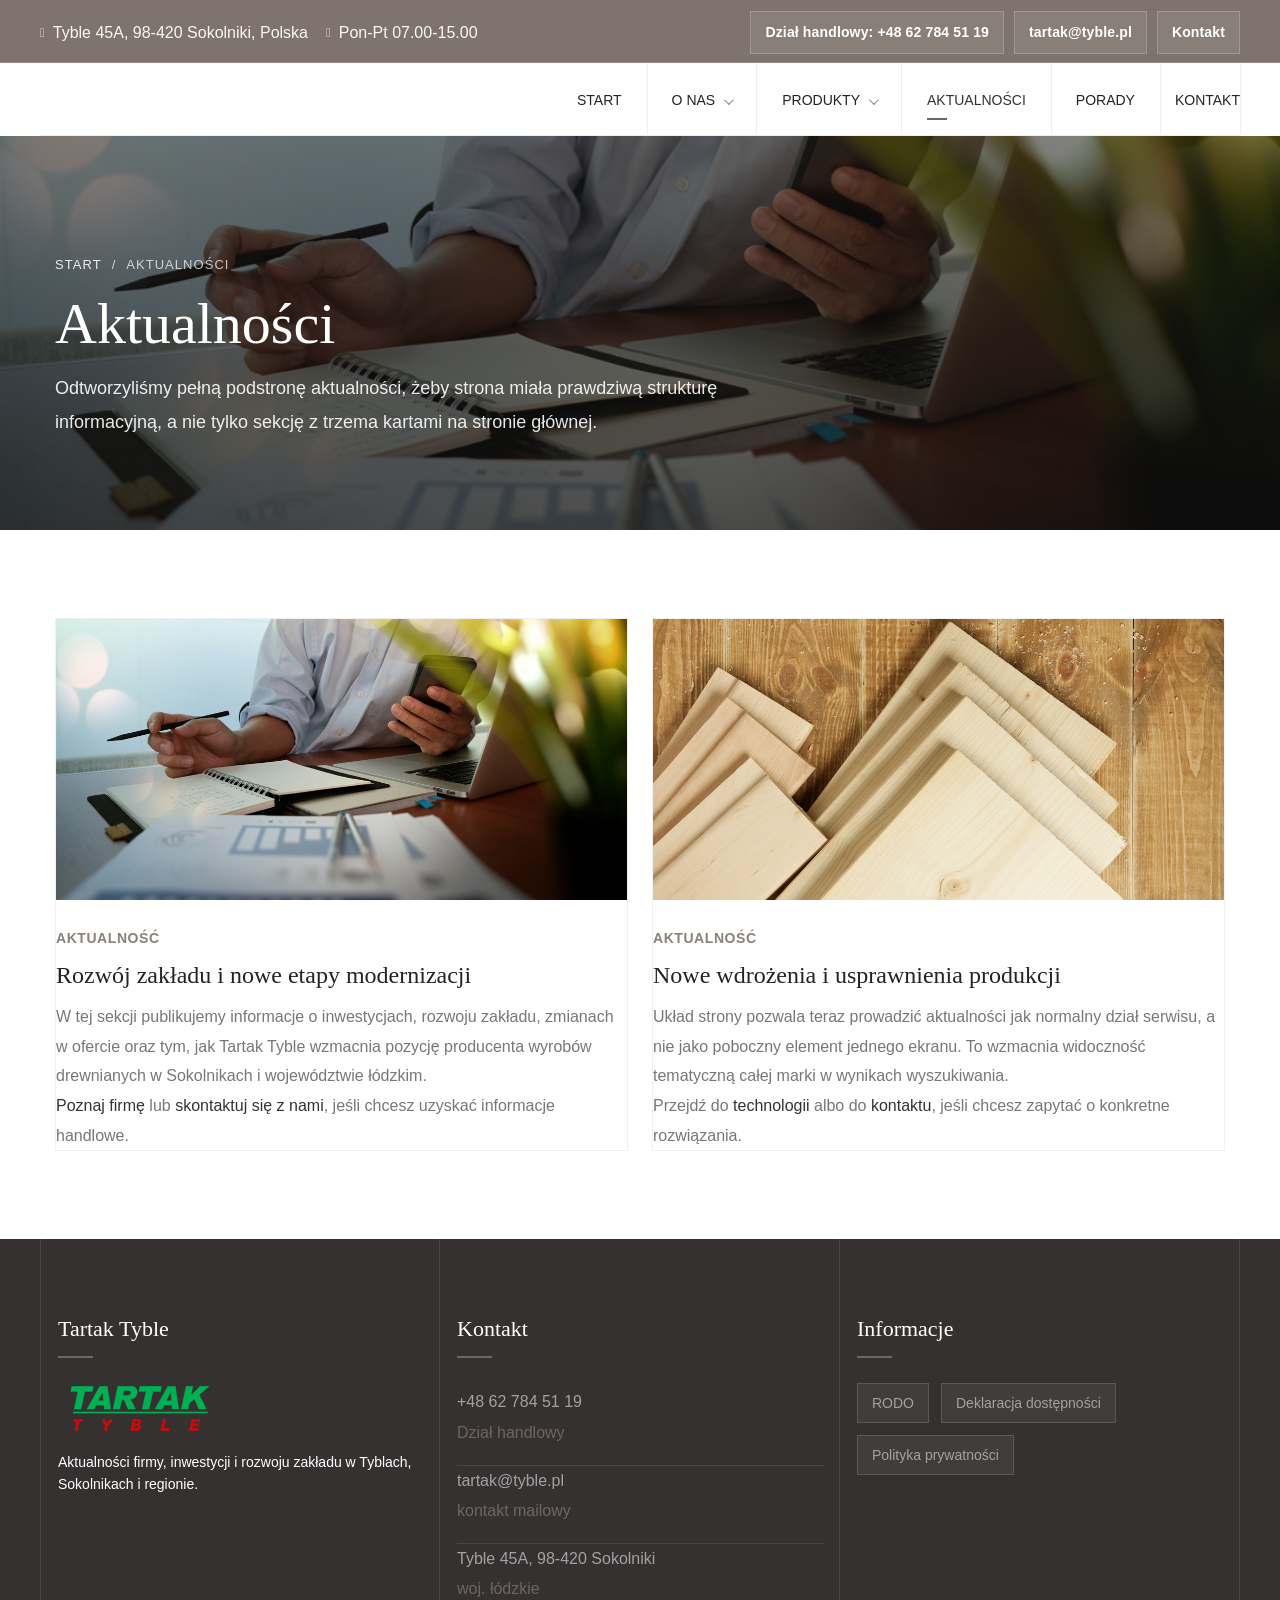
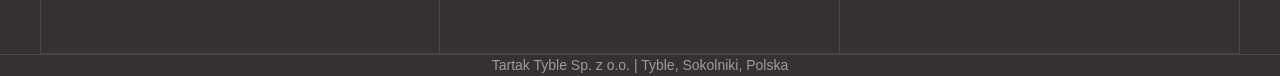
==== commit d649b4b5: "Improve GEO SEO and legal pages" ====
--- a/aktualnosci.html
+++ b/aktualnosci.html
@@ -4,12 +4,25 @@
   <meta charset="utf-8"><meta name="viewport" content="width=device-width, initial-scale=1">
   <title>Aktualności | Tartak Tyble</title>
   <meta name="description" content="Aktualności Tartaku Tyble: rozwój firmy, projekty, inwestycje i ważne informacje dla klientów i partnerów.">
+  <link rel="canonical" href="https://tyble.pl/aktualnosci.html">
+  <meta property="og:title" content="Aktualności | Tartak Tyble">
+  <meta property="og:description" content="Aktualności Tartaku Tyble: rozwój firmy, projekty, inwestycje i ważne informacje dla klientów i partnerów.">
+  <meta property="og:type" content="website">
+  <meta property="og:url" content="https://tyble.pl/aktualnosci.html">
+  <meta property="og:image" content="https://tyble.pl/aktualnosci.jpg">
+  <meta property="og:locale" content="pl_PL">
+  <meta name="twitter:card" content="summary_large_image">
+  <script type="application/ld+json">
+    {"@context":"https://schema.org","@type":"BreadcrumbList","itemListElement":[{"@type":"ListItem","position":1,"name":"Start","item":"https://tyble.pl/"},{"@type":"ListItem","position":2,"name":"Aktualności","item":"https://tyble.pl/aktualnosci.html"}]}
+  </script>
   <link rel="stylesheet" href="bootstrap.min.css"><link rel="stylesheet" href="font-awesome-5.min.css"><link rel="stylesheet" href="animate.min.css"><link rel="stylesheet" href="template.css"><link rel="stylesheet" href="default.css"><link rel="stylesheet" href="custom.css"><link rel="stylesheet" href="site.css">
 </head>
 <body>
   <div id="sp-top-bar"><div class="container"><div class="row align-items-center"><div id="sp-top1" class="col-lg-6 col-md-6"><div class="topbar-meta"><span><i class="fas fa-map-marker-alt"></i>Tyble 45A, 98-420 Sokolniki, Polska</span><span><i class="fas fa-clock"></i>Pon-Pt 07.00-15.00</span></div></div><div id="sp-top2" class="col-lg-6 col-md-6"><ul class="list-unstyled mb-0"><li><a href="tel:+48627845119">Dział handlowy: +48 62 784 51 19</a></li><li><a href="mailto:tartak@tyble.pl">tartak@tyble.pl</a></li><li><a href="kontakt.html">Kontakt</a></li></ul></div></div></div></div>
   <header id="sp-header"><div class="container"><div class="row align-items-center header-nav-row"><div id="sp-menu" class="col-12"><nav class="sp-megamenu-wrapper d-flex justify-content-end"><ul class="sp-megamenu-parent menu-animation-fade-up d-flex list-unstyled mb-0"><li><a href="index.html">Start</a></li><li class="sp-has-child"><a href="o-nas.html">O nas</a><div class="sp-dropdown sp-dropdown-main"><div class="sp-dropdown-inner"><ul class="list-unstyled mb-0"><li><a href="historia.html">Historia</a></li><li><a href="technologia.html">Technologia</a></li><li><a href="jakosc.html">Jakość</a></li><li><a href="park-maszynowy.html">Park maszynowy</a></li></ul></div></div></li><li class="sp-has-child"><a href="produkty.html">Produkty</a><div class="sp-dropdown sp-dropdown-main"><div class="sp-dropdown-inner"><ul class="list-unstyled mb-0"><li><a href="produkty.html#deska-sosnowa">Deska sosnowa podłogowa</a></li><li><a href="produkty.html#elewacyjne">Deski elewacyjne i podbitkowe</a></li><li><a href="produkty.html#fryzy">Fryzy</a></li><li><a href="produkty.html#ogrod">Program ogrodowy</a></li><li><a href="produkty.html#tarasowa">Deska podłogowa i tarasowa</a></li><li><a href="produkty.html#klejone">Elementy klejone i półfabrykaty meblowe</a></li><li><a href="produkty.html#listwy">Listwy wykończeniowe</a></li><li><a href="produkty.html#konstrukcyjne">Drewno konstrukcyjne</a></li><li><a href="produkty.html#tarcica">Tarcica</a></li></ul></div></div></li><li class="active"><a href="aktualnosci.html">Aktualności</a></li><li><a href="porady.html">Porady</a></li><li><a href="kontakt.html">Kontakt</a></li></ul></nav></div></div></div></header>
   <section class="page-hero" style="--page-hero-image: url('aktualnosci.jpg');"><div class="container page-shell"><div class="breadcrumbs-lite"><a href="index.html">Start</a><span>/</span><span>Aktualności</span></div><h1>Aktualności</h1><p>Odtworzyliśmy pełną podstronę aktualności, żeby strona miała prawdziwą strukturę informacyjną, a nie tylko sekcję z trzema kartami na stronie głównej.</p></div></section>
-  <section class="page-section"><div class="container page-shell"><div class="article-grid"><article class="article-card"><img src="aktualnosci.jpg" alt="Aktualność 1"><div class="content-card" style="border:none;padding:28px 0 0 0;"><div class="meta-line">Aktualność</div><h3>Rozwój zakładu i nowe etapy modernizacji</h3><p>W tej sekcji możemy publikować rzeczywiste informacje o inwestycjach, projektach i zmianach istotnych dla klientów oraz partnerów biznesowych.</p></div></article><article class="article-card"><img src="projekty.jpg" alt="Aktualność 2"><div class="content-card" style="border:none;padding:28px 0 0 0;"><div class="meta-line">Aktualność</div><h3>Nowe wdrożenia i usprawnienia produkcji</h3><p>Układ strony pozwala teraz prowadzić aktualności jak normalny dział serwisu, a nie jako poboczny element jednego ekranu.</p></div></article></div></div></section>
+  <section class="page-section"><div class="container page-shell"><div class="article-grid"><article class="article-card"><img src="aktualnosci.jpg" alt="Aktualność 1"><div class="content-card" style="border:none;padding:28px 0 0 0;"><div class="meta-line">Aktualność</div><h3>Rozwój zakładu i nowe etapy modernizacji</h3><p>W tej sekcji publikujemy informacje o inwestycjach, rozwoju zakładu, zmianach w ofercie oraz tym, jak Tartak Tyble wzmacnia pozycję producenta wyrobów drewnianych w Sokolnikach i województwie łódzkim.</p><p><a href="o-nas.html">Poznaj firmę</a> lub <a href="kontakt.html">skontaktuj się z nami</a>, jeśli chcesz uzyskać informacje handlowe.</p></div></article><article class="article-card"><img src="projekty.jpg" alt="Aktualność 2"><div class="content-card" style="border:none;padding:28px 0 0 0;"><div class="meta-line">Aktualność</div><h3>Nowe wdrożenia i usprawnienia produkcji</h3><p>Układ strony pozwala teraz prowadzić aktualności jak normalny dział serwisu, a nie jako poboczny element jednego ekranu. To wzmacnia widoczność tematyczną całej marki w wynikach wyszukiwania.</p><p>Przejdź do <a href="technologia.html">technologii</a> albo do <a href="kontakt.html">kontaktu</a>, jeśli chcesz zapytać o konkretne rozwiązania.</p></div></article></div></div></section>
+  <section id="sp-bottom"><div class="container"><div class="row"><div class="col-lg-4 col-md-6 sppb-col-md-4"><div class="sppb-column-addons"><h3 class="sppb-addon-title">Tartak Tyble</h3><img class="footer-logo" src="logo-small1.png" alt="Logo"><p>Aktualności firmy, inwestycji i rozwoju zakładu w Tyblach, Sokolnikach i regionie.</p></div></div><div class="col-lg-4 col-md-6 sppb-col-md-4"><div class="sppb-column-addons"><h3 class="sppb-addon-title">Kontakt</h3><div class="sp-module-content"><ul class="latestnews list-unstyled"><li><a href="tel:+48627845119">+48 62 784 51 19 <span>Dział handlowy</span></a></li><li><a href="mailto:tartak@tyble.pl">tartak@tyble.pl <span>kontakt mailowy</span></a></li><li><a href="kontakt.html">Tyble 45A, 98-420 Sokolniki <span>woj. łódzkie</span></a></li></ul></div></div></div><div class="col-lg-4 col-md-12 sppb-col-md-4"><div class="sppb-column-addons"><h3 class="sppb-addon-title">Informacje</h3><div class="legal-links"><a href="rodo.html">RODO</a><a href="deklaracja-dostepnosci.html">Deklaracja dostępności</a><a href="polityka-prywatnosci.html">Polityka prywatności</a></div></div></div></div></div></section>
+  <footer id="sp-footer"><div class="container"><div class="row"><div id="sp-footer1" class="col-12"><div class="sp-copyright">Tartak Tyble Sp. z o.o. | Tyble, Sokolniki, Polska</div></div></div></div></footer>
 </body>
 </html>
--- a/custom.css
+++ b/custom.css
@@ -672,7 +672,7 @@
 background: #ffffff;
 transition: all 0.4s ease;
 }
-.home-article .sppb-addon-article:hover {background:#121212;transition: all 0.4s ease;}
+.home-article .sppb-addon-article:hover {background:#3b3533;transition: all 0.4s ease;}
 .home-article  .sppb-addon-article .sppb-img-responsive:before {
 position: absolute;
 content: '';
@@ -682,7 +682,7 @@
 height: 100%;
 display: block;
 background-size: cover;
-background-color: rgba(19,29,51,0.80)!important;
+background-color: rgba(59,53,51,0.84)!important;
 transition: all 0.4s ease;
 z-index:99;
 }
@@ -1453,4 +1453,4 @@
 }
 .sp-module-content .latestnews > li > a > span {
 color: #6e6663;
-}+}
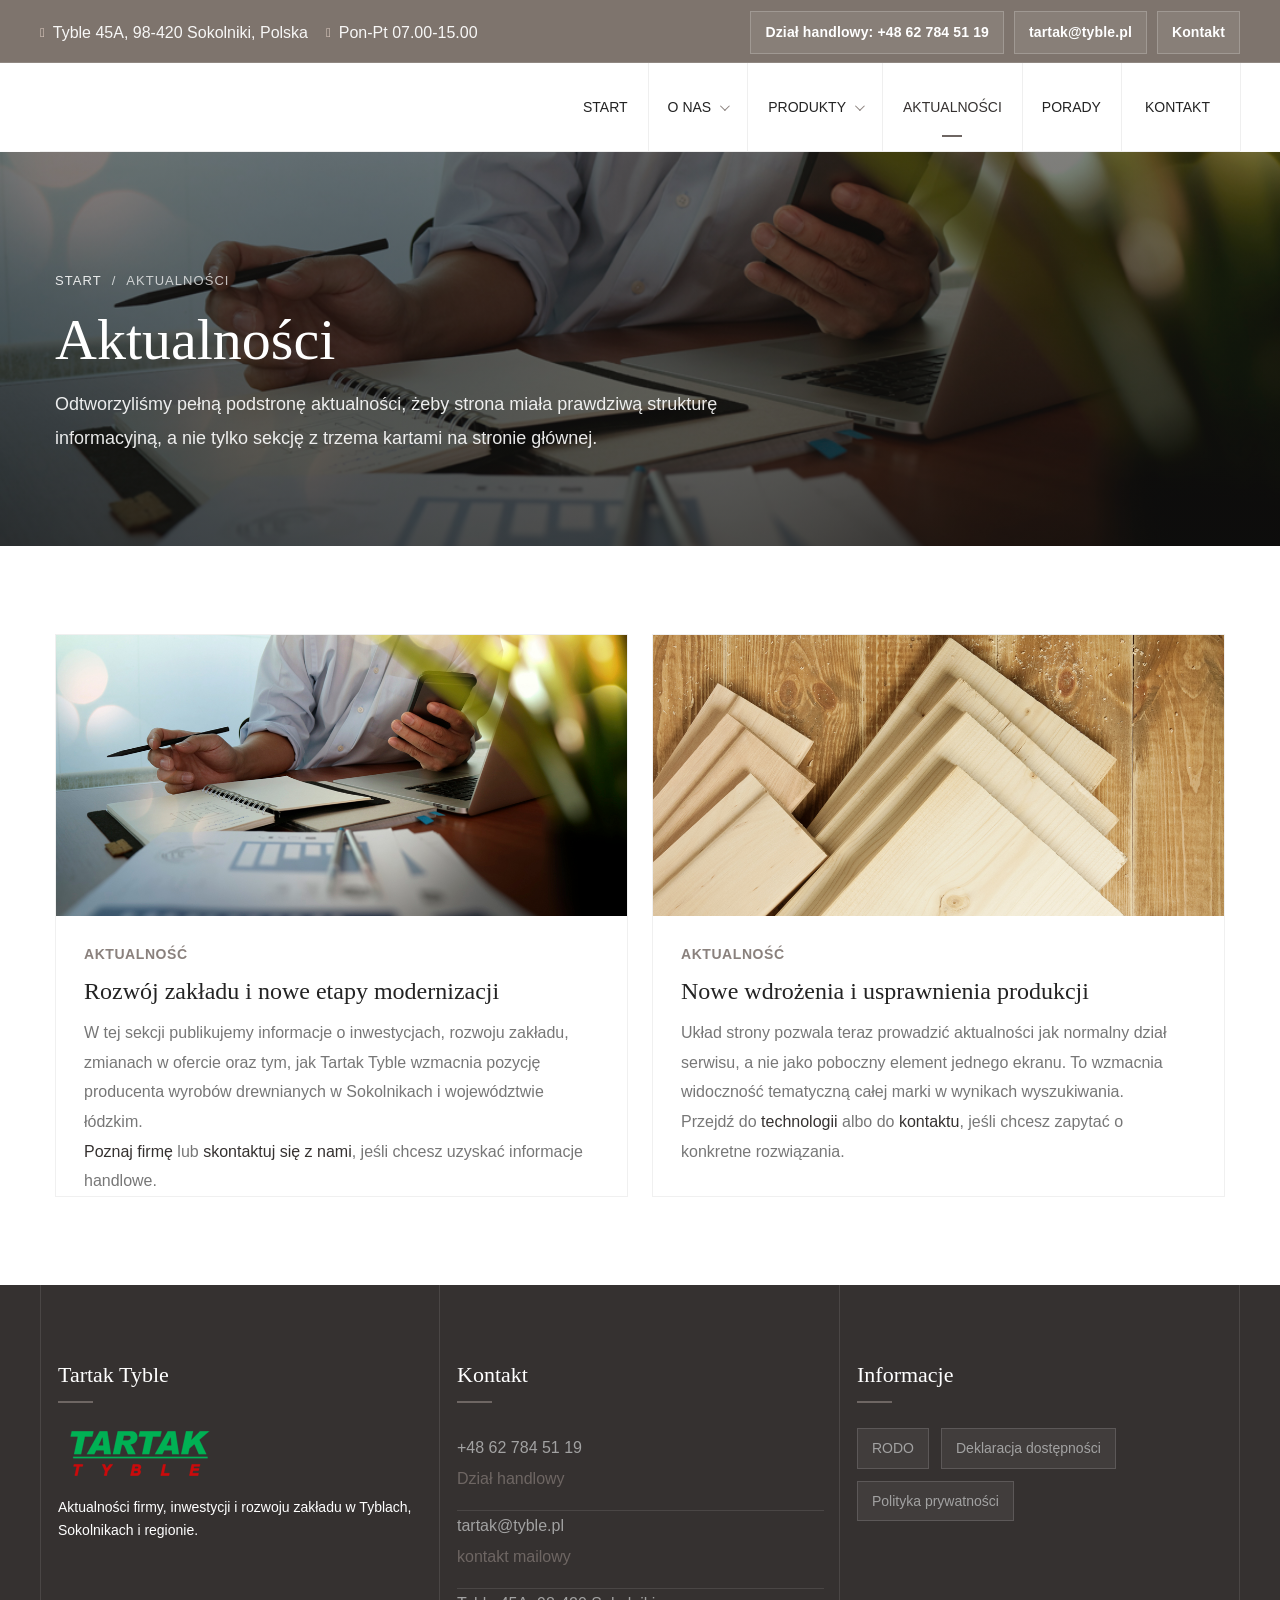
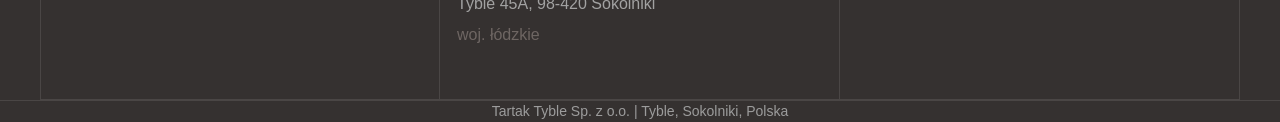
==== commit 465381eb: "Fix article card content padding" ====
--- a/aktualnosci.html
+++ b/aktualnosci.html
@@ -21,7 +21,7 @@
   <div id="sp-top-bar"><div class="container"><div class="row align-items-center"><div id="sp-top1" class="col-lg-6 col-md-6"><div class="topbar-meta"><span><i class="fas fa-map-marker-alt"></i>Tyble 45A, 98-420 Sokolniki, Polska</span><span><i class="fas fa-clock"></i>Pon-Pt 07.00-15.00</span></div></div><div id="sp-top2" class="col-lg-6 col-md-6"><ul class="list-unstyled mb-0"><li><a href="tel:+48627845119">Dział handlowy: +48 62 784 51 19</a></li><li><a href="mailto:tartak@tyble.pl">tartak@tyble.pl</a></li><li><a href="kontakt.html">Kontakt</a></li></ul></div></div></div></div>
   <header id="sp-header"><div class="container"><div class="row align-items-center header-nav-row"><div id="sp-menu" class="col-12"><nav class="sp-megamenu-wrapper d-flex justify-content-end"><ul class="sp-megamenu-parent menu-animation-fade-up d-flex list-unstyled mb-0"><li><a href="index.html">Start</a></li><li class="sp-has-child"><a href="o-nas.html">O nas</a><div class="sp-dropdown sp-dropdown-main"><div class="sp-dropdown-inner"><ul class="list-unstyled mb-0"><li><a href="historia.html">Historia</a></li><li><a href="technologia.html">Technologia</a></li><li><a href="jakosc.html">Jakość</a></li><li><a href="park-maszynowy.html">Park maszynowy</a></li></ul></div></div></li><li class="sp-has-child"><a href="produkty.html">Produkty</a><div class="sp-dropdown sp-dropdown-main"><div class="sp-dropdown-inner"><ul class="list-unstyled mb-0"><li><a href="produkty.html#deska-sosnowa">Deska sosnowa podłogowa</a></li><li><a href="produkty.html#elewacyjne">Deski elewacyjne i podbitkowe</a></li><li><a href="produkty.html#fryzy">Fryzy</a></li><li><a href="produkty.html#ogrod">Program ogrodowy</a></li><li><a href="produkty.html#tarasowa">Deska podłogowa i tarasowa</a></li><li><a href="produkty.html#klejone">Elementy klejone i półfabrykaty meblowe</a></li><li><a href="produkty.html#listwy">Listwy wykończeniowe</a></li><li><a href="produkty.html#konstrukcyjne">Drewno konstrukcyjne</a></li><li><a href="produkty.html#tarcica">Tarcica</a></li></ul></div></div></li><li class="active"><a href="aktualnosci.html">Aktualności</a></li><li><a href="porady.html">Porady</a></li><li><a href="kontakt.html">Kontakt</a></li></ul></nav></div></div></div></header>
   <section class="page-hero" style="--page-hero-image: url('aktualnosci.jpg');"><div class="container page-shell"><div class="breadcrumbs-lite"><a href="index.html">Start</a><span>/</span><span>Aktualności</span></div><h1>Aktualności</h1><p>Odtworzyliśmy pełną podstronę aktualności, żeby strona miała prawdziwą strukturę informacyjną, a nie tylko sekcję z trzema kartami na stronie głównej.</p></div></section>
-  <section class="page-section"><div class="container page-shell"><div class="article-grid"><article class="article-card"><img src="aktualnosci.jpg" alt="Aktualność 1"><div class="content-card" style="border:none;padding:28px 0 0 0;"><div class="meta-line">Aktualność</div><h3>Rozwój zakładu i nowe etapy modernizacji</h3><p>W tej sekcji publikujemy informacje o inwestycjach, rozwoju zakładu, zmianach w ofercie oraz tym, jak Tartak Tyble wzmacnia pozycję producenta wyrobów drewnianych w Sokolnikach i województwie łódzkim.</p><p><a href="o-nas.html">Poznaj firmę</a> lub <a href="kontakt.html">skontaktuj się z nami</a>, jeśli chcesz uzyskać informacje handlowe.</p></div></article><article class="article-card"><img src="projekty.jpg" alt="Aktualność 2"><div class="content-card" style="border:none;padding:28px 0 0 0;"><div class="meta-line">Aktualność</div><h3>Nowe wdrożenia i usprawnienia produkcji</h3><p>Układ strony pozwala teraz prowadzić aktualności jak normalny dział serwisu, a nie jako poboczny element jednego ekranu. To wzmacnia widoczność tematyczną całej marki w wynikach wyszukiwania.</p><p>Przejdź do <a href="technologia.html">technologii</a> albo do <a href="kontakt.html">kontaktu</a>, jeśli chcesz zapytać o konkretne rozwiązania.</p></div></article></div></div></section>
+  <section class="page-section"><div class="container page-shell"><div class="article-grid"><article class="article-card"><img src="aktualnosci.jpg" alt="Aktualność 1"><div class="content-card"><div class="meta-line">Aktualność</div><h3>Rozwój zakładu i nowe etapy modernizacji</h3><p>W tej sekcji publikujemy informacje o inwestycjach, rozwoju zakładu, zmianach w ofercie oraz tym, jak Tartak Tyble wzmacnia pozycję producenta wyrobów drewnianych w Sokolnikach i województwie łódzkim.</p><p><a href="o-nas.html">Poznaj firmę</a> lub <a href="kontakt.html">skontaktuj się z nami</a>, jeśli chcesz uzyskać informacje handlowe.</p></div></article><article class="article-card"><img src="projekty.jpg" alt="Aktualność 2"><div class="content-card"><div class="meta-line">Aktualność</div><h3>Nowe wdrożenia i usprawnienia produkcji</h3><p>Układ strony pozwala teraz prowadzić aktualności jak normalny dział serwisu, a nie jako poboczny element jednego ekranu. To wzmacnia widoczność tematyczną całej marki w wynikach wyszukiwania.</p><p>Przejdź do <a href="technologia.html">technologii</a> albo do <a href="kontakt.html">kontaktu</a>, jeśli chcesz zapytać o konkretne rozwiązania.</p></div></article></div></div></section>
   <section id="sp-bottom"><div class="container"><div class="row"><div class="col-lg-4 col-md-6 sppb-col-md-4"><div class="sppb-column-addons"><h3 class="sppb-addon-title">Tartak Tyble</h3><img class="footer-logo" src="logo-small1.png" alt="Logo"><p>Aktualności firmy, inwestycji i rozwoju zakładu w Tyblach, Sokolnikach i regionie.</p></div></div><div class="col-lg-4 col-md-6 sppb-col-md-4"><div class="sppb-column-addons"><h3 class="sppb-addon-title">Kontakt</h3><div class="sp-module-content"><ul class="latestnews list-unstyled"><li><a href="tel:+48627845119">+48 62 784 51 19 <span>Dział handlowy</span></a></li><li><a href="mailto:tartak@tyble.pl">tartak@tyble.pl <span>kontakt mailowy</span></a></li><li><a href="kontakt.html">Tyble 45A, 98-420 Sokolniki <span>woj. łódzkie</span></a></li></ul></div></div></div><div class="col-lg-4 col-md-12 sppb-col-md-4"><div class="sppb-column-addons"><h3 class="sppb-addon-title">Informacje</h3><div class="legal-links"><a href="rodo.html">RODO</a><a href="deklaracja-dostepnosci.html">Deklaracja dostępności</a><a href="polityka-prywatnosci.html">Polityka prywatności</a></div></div></div></div></div></section>
   <footer id="sp-footer"><div class="container"><div class="row"><div id="sp-footer1" class="col-12"><div class="sp-copyright">Tartak Tyble Sp. z o.o. | Tyble, Sokolniki, Polska</div></div></div></div></footer>
 </body>
--- a/site.css
+++ b/site.css
@@ -114,6 +114,24 @@
 
 .sp-megamenu-parent > li {
   position: relative;
+  flex: 0 0 auto;
+  text-align: center;
+}
+
+.sp-megamenu-parent > li > a,
+.sp-megamenu-parent > li > span {
+  display: flex;
+  align-items: center;
+  justify-content: center;
+  min-height: 88px;
+  padding: 0 20px;
+  white-space: nowrap;
+}
+
+.sp-megamenu-parent > li:last-child > a,
+.sp-megamenu-parent > li:last-child > span {
+  padding-left: 24px;
+  padding-right: 30px;
 }
 
 .sp-megamenu-parent > li.sp-has-child > a::after {
@@ -330,6 +348,11 @@
   margin-bottom: 0;
 }
 
+.article-card .content-card {
+  border: 0;
+  padding: 28px 28px 0;
+}
+
 .meta-line {
   margin-bottom: 12px;
   color: #8a817d;
